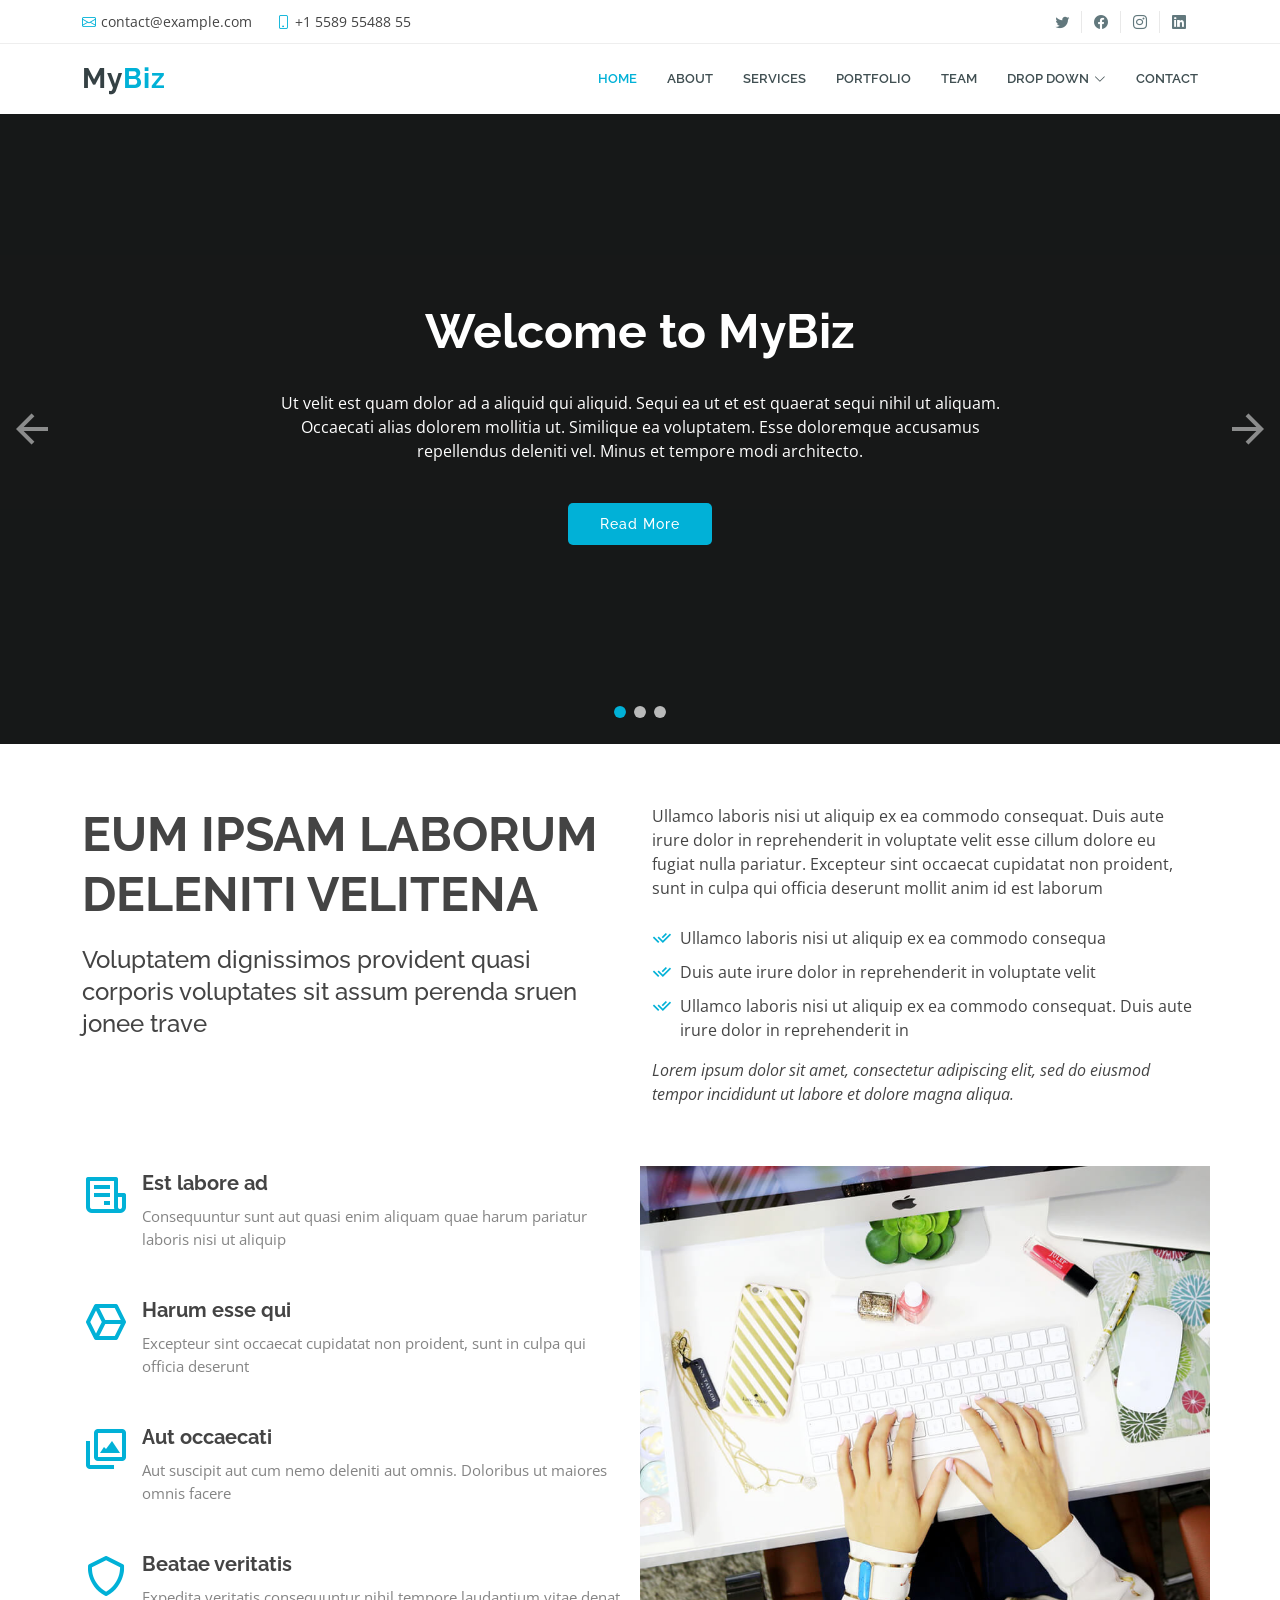
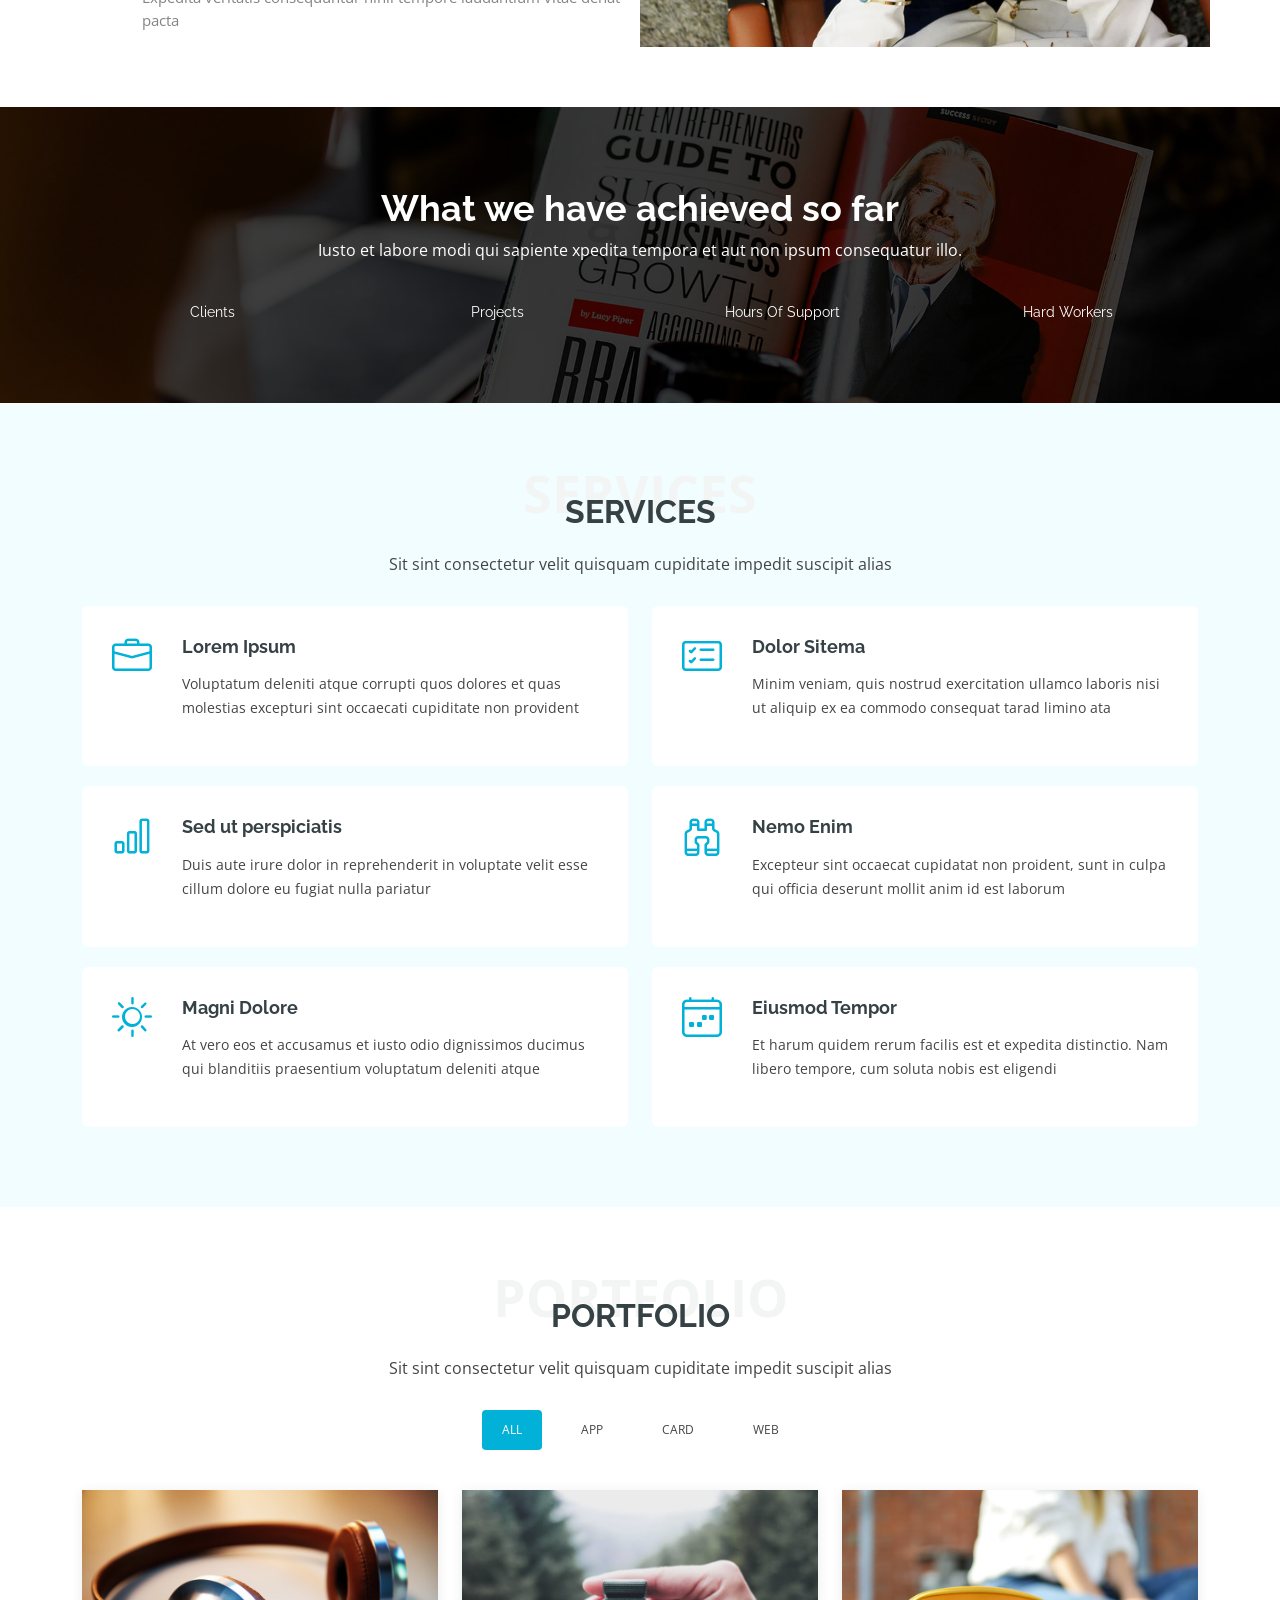
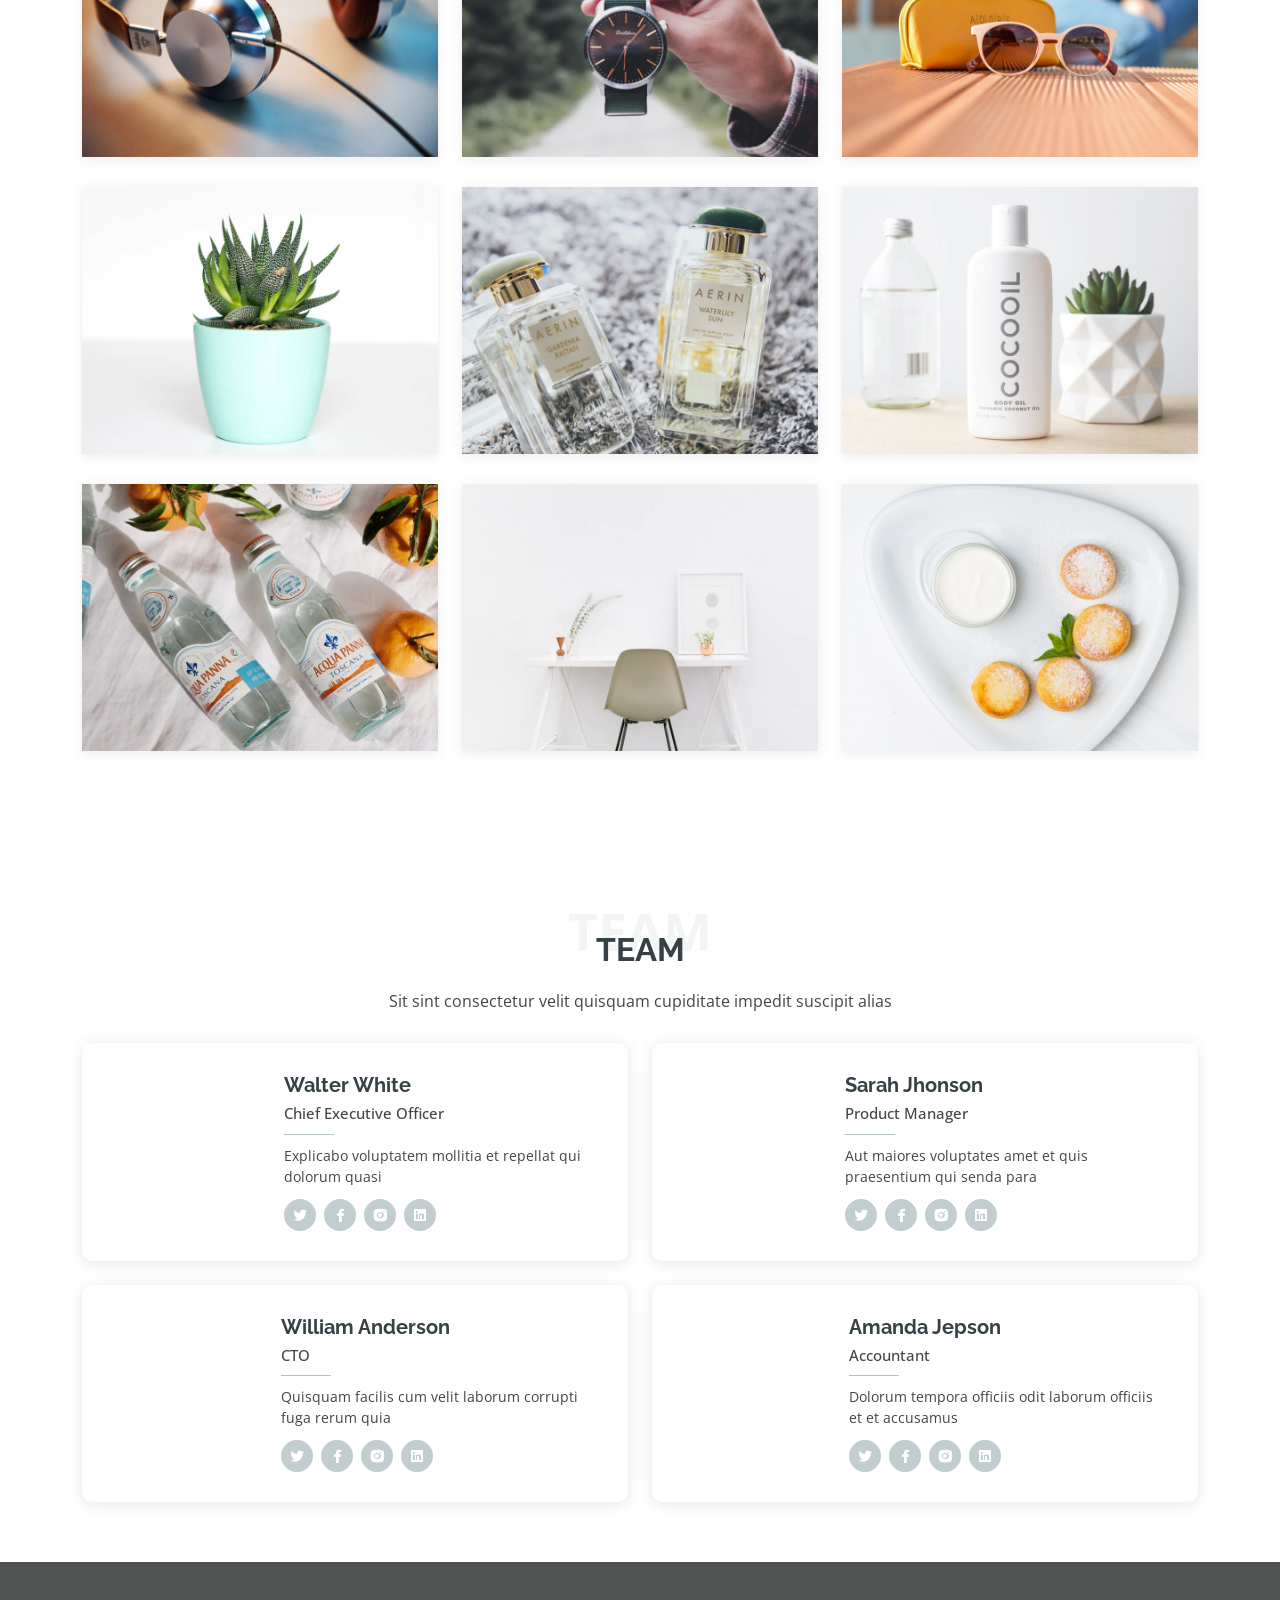
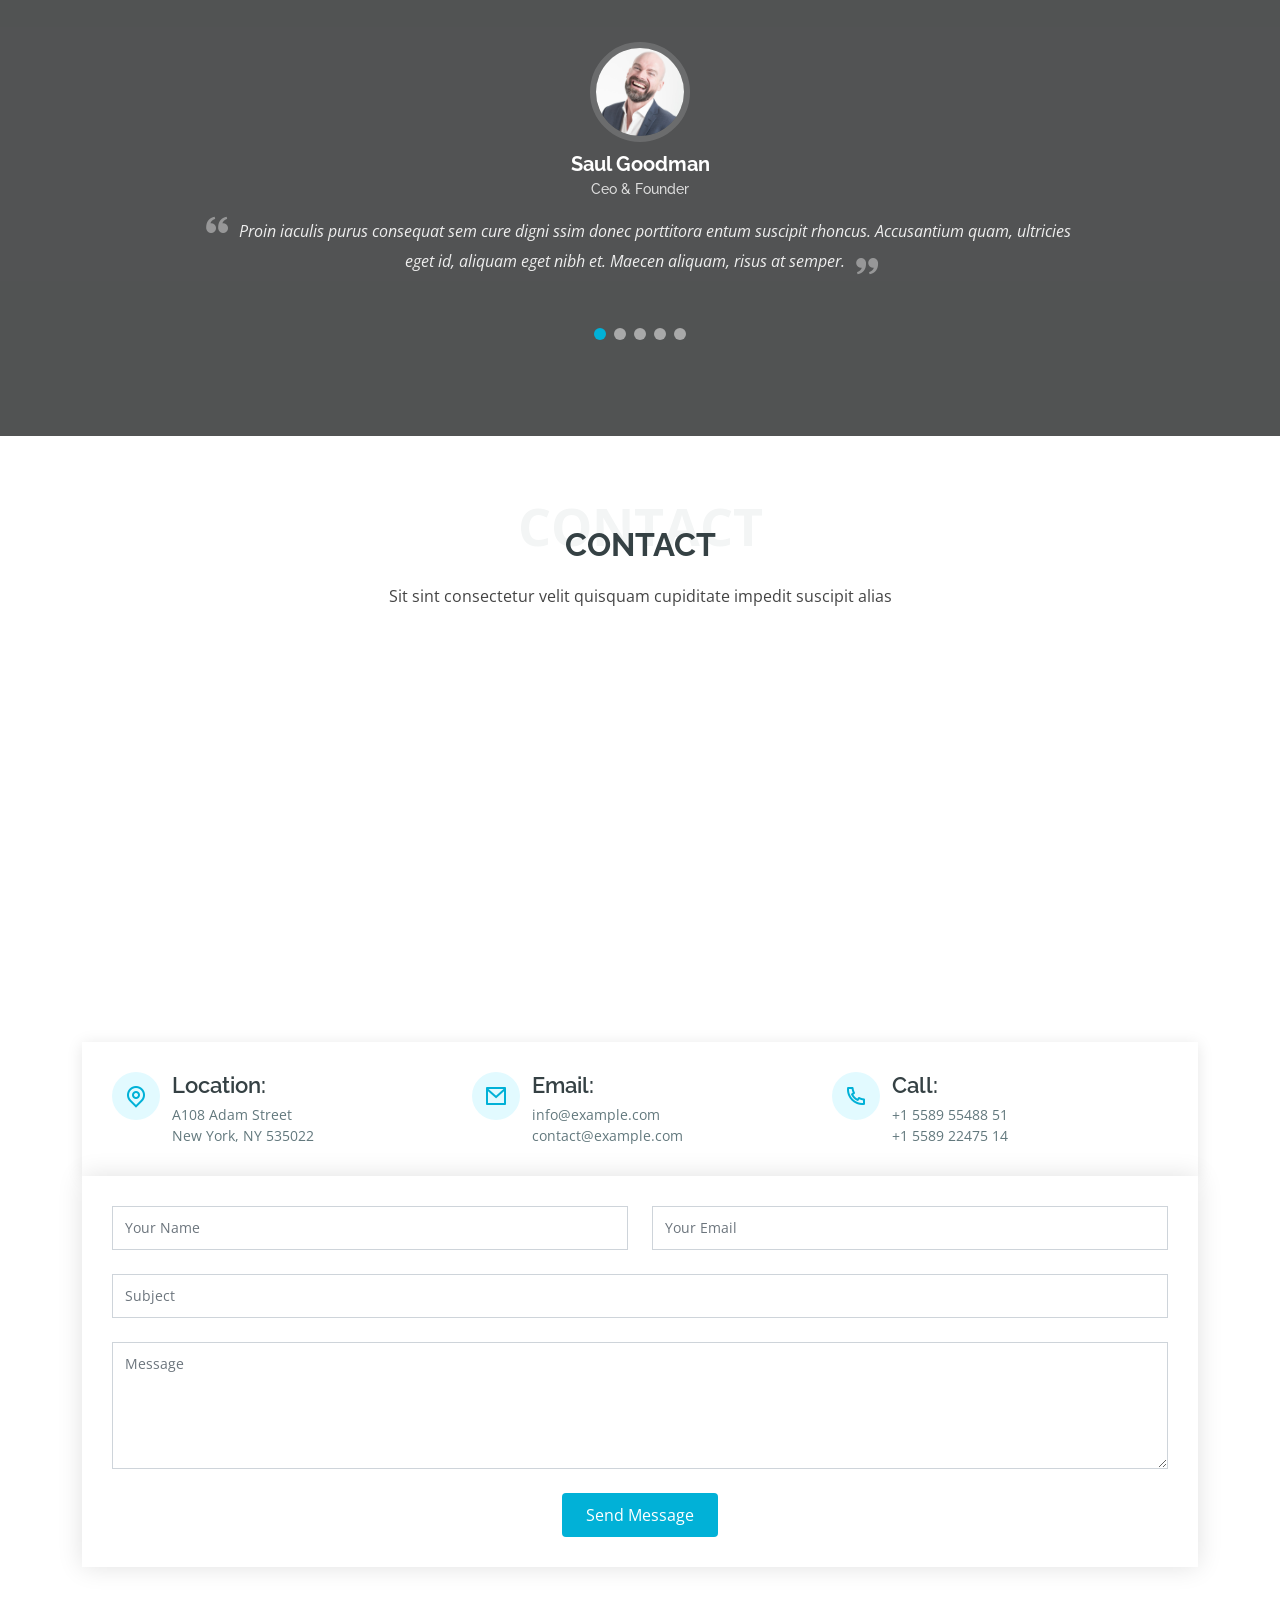
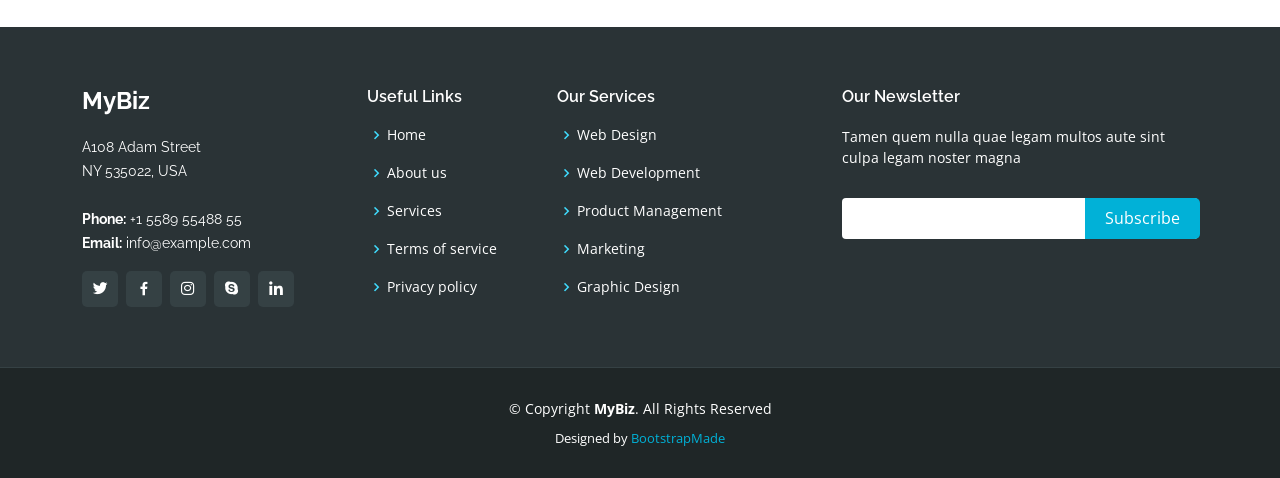
==== SISTEMA/CapaVistaWeb/Content/index.html @ 2cff458a "Agregar archivos de proyecto." ====
<!DOCTYPE html>
<html lang="en">

<head>
  <meta charset="utf-8">
  <meta content="width=device-width, initial-scale=1.0" name="viewport">

  <title>MyBiz Bootstrap Template - Index</title>
  <meta content="" name="description">
  <meta content="" name="keywords">

  <!-- Favicons -->
  <link href="assets/img/favicon.png" rel="icon">
  <link href="assets/img/apple-touch-icon.png" rel="apple-touch-icon">

  <!-- Google Fonts -->
  <link href="https://fonts.googleapis.com/css?family=Open+Sans:300,300i,400,400i,600,600i,700,700i|Raleway:300,300i,400,400i,500,500i,600,600i,700,700i|Poppins:300,300i,400,400i,500,500i,600,600i,700,700i" rel="stylesheet">

  <!-- Vendor CSS Files -->
  <link href="assets/vendor/animate.css/animate.min.css" rel="stylesheet">
  <link href="assets/vendor/bootstrap/css/bootstrap.min.css" rel="stylesheet">
  <link href="assets/vendor/bootstrap-icons/bootstrap-icons.css" rel="stylesheet">
  <link href="assets/vendor/boxicons/css/boxicons.min.css" rel="stylesheet">
  <link href="assets/vendor/glightbox/css/glightbox.min.css" rel="stylesheet">
  <link href="assets/vendor/remixicon/remixicon.css" rel="stylesheet">
  <link href="assets/vendor/swiper/swiper-bundle.min.css" rel="stylesheet">

  <!-- Template Main CSS File -->
  <link href="assets/css/style.css" rel="stylesheet">

  <!-- =======================================================
  * Template Name: MyBiz - v4.9.1
  * Template URL: https://bootstrapmade.com/mybiz-free-business-bootstrap-theme/
  * Author: BootstrapMade.com
  * License: https://bootstrapmade.com/license/
  ======================================================== -->
</head>

<body>

  <!-- ======= Top Bar ======= -->
  <section id="topbar" class="fixed-top d-flex align-items-center">
    <div class="container d-flex justify-content-center justify-content-md-between">
      <div class="contact-info d-flex align-items-center">
        <i class="bi bi-envelope d-flex align-items-center"><a href="mailto:contact@example.com">contact@example.com</a></i>
        <i class="bi bi-phone d-flex align-items-center ms-4"><span>+1 5589 55488 55</span></i>
      </div>
      <div class="social-links d-none d-md-flex">
        <a href="#" class="twitter"><i class="bi bi-twitter"></i></a>
        <a href="#" class="facebook"><i class="bi bi-facebook"></i></a>
        <a href="#" class="instagram"><i class="bi bi-instagram"></i></a>
        <a href="#" class="linkedin"><i class="bi bi-linkedin"></i></i></a>
      </div>
    </div>
  </section>

  <!-- ======= Header ======= -->
  <header id="header" class="fixed-top d-flex align-items-center">
    <div class="container d-flex align-items-center justify-content-between">

      <div class="logo">
        <h1><a href="index.html">My<span>Biz</span></a></h1>
        <!-- Uncomment below if you prefer to use an image logo -->
        <!-- <a href="index.html"><img src="assets/img/logo.png" alt="" class="img-fluid"></a>-->
      </div>

      <nav id="navbar" class="navbar">
        <ul>
          <li><a class="nav-link scrollto active" href="#hero">Home</a></li>
          <li><a class="nav-link scrollto" href="#about">About</a></li>
          <li><a class="nav-link scrollto" href="#services">Services</a></li>
          <li><a class="nav-link scrollto " href="#portfolio">Portfolio</a></li>
          <li><a class="nav-link scrollto" href="#team">Team</a></li>
          <li class="dropdown"><a href="#"><span>Drop Down</span> <i class="bi bi-chevron-down"></i></a>
            <ul>
              <li><a href="#">Drop Down 1</a></li>
              <li class="dropdown"><a href="#"><span>Deep Drop Down</span> <i class="bi bi-chevron-right"></i></a>
                <ul>
                  <li><a href="#">Deep Drop Down 1</a></li>
                  <li><a href="#">Deep Drop Down 2</a></li>
                  <li><a href="#">Deep Drop Down 3</a></li>
                  <li><a href="#">Deep Drop Down 4</a></li>
                  <li><a href="#">Deep Drop Down 5</a></li>
                </ul>
              </li>
              <li><a href="#">Drop Down 2</a></li>
              <li><a href="#">Drop Down 3</a></li>
              <li><a href="#">Drop Down 4</a></li>
            </ul>
          </li>
          <li><a class="nav-link scrollto" href="#contact">Contact</a></li>
        </ul>
        <i class="bi bi-list mobile-nav-toggle"></i>
      </nav><!-- .navbar -->

    </div>
  </header><!-- End Header -->

  <!-- ======= Hero Section ======= -->
  <section id="hero">
    <div class="hero-container">
      <div id="heroCarousel" data-bs-interval="5000" class="carousel slide carousel-fade" data-bs-ride="carousel">

        <ol class="carousel-indicators" id="hero-carousel-indicators"></ol>

        <div class="carousel-inner" role="listbox">

          <!-- Slide 1 -->
          <div class="carousel-item active" style="background-image: url(assets/img/slide/slide-1.jpg);">
            <div class="carousel-container">
              <div class="carousel-content">
                <h2 class="animate__animated animate__fadeInDown">Welcome to <span>MyBiz</span></h2>
                <p class="animate__animated animate__fadeInUp">Ut velit est quam dolor ad a aliquid qui aliquid. Sequi ea ut et est quaerat sequi nihil ut aliquam. Occaecati alias dolorem mollitia ut. Similique ea voluptatem. Esse doloremque accusamus repellendus deleniti vel. Minus et tempore modi architecto.</p>
                <a href="#about" class="btn-get-started scrollto animate__animated animate__fadeInUp">Read More</a>
              </div>
            </div>
          </div>

          <!-- Slide 2 -->
          <div class="carousel-item" style="background-image: url(assets/img/slide/slide-2.jpg);">
            <div class="carousel-container">
              <div class="carousel-content">
                <h2 class="animate__animated animate__fadeInDown">Lorem Ipsum Dolor</h2>
                <p class="animate__animated animate__fadeInUp">Ut velit est quam dolor ad a aliquid qui aliquid. Sequi ea ut et est quaerat sequi nihil ut aliquam. Occaecati alias dolorem mollitia ut. Similique ea voluptatem. Esse doloremque accusamus repellendus deleniti vel. Minus et tempore modi architecto.</p>
                <a href="#about" class="btn-get-started scrollto animate__animated animate__fadeInUp">Read More</a>
              </div>
            </div>
          </div>

          <!-- Slide 3 -->
          <div class="carousel-item" style="background-image: url(assets/img/slide/slide-3.jpg);">
            <div class="carousel-container">
              <div class="carousel-content">
                <h2 class="animate__animated animate__fadeInDown">Sequi ea ut et est quaerat</h2>
                <p class="animate__animated animate__adeInUp">Ut velit est quam dolor ad a aliquid qui aliquid. Sequi ea ut et est quaerat sequi nihil ut aliquam. Occaecati alias dolorem mollitia ut. Similique ea voluptatem. Esse doloremque accusamus repellendus deleniti vel. Minus et tempore modi architecto.</p>
                <a href="#about" class="btn-get-started scrollto animate__animated animate__fadeInUp">Read More</a>
              </div>
            </div>
          </div>

        </div>

        <a class="carousel-control-prev" href="#heroCarousel" role="button" data-bs-slide="prev">
          <span class="carousel-control-prev-icon ri-arrow-left-line" aria-hidden="true"></span>
        </a>

        <a class="carousel-control-next" href="#heroCarousel" role="button" data-bs-slide="next">
          <span class="carousel-control-next-icon ri-arrow-right-line" aria-hidden="true"></span>
        </a>

      </div>
    </div>
  </section><!-- End Hero -->

  <main id="main">

    <!-- ======= About Section ======= -->
    <section id="about" class="about">
      <div class="container">

        <div class="row content">
          <div class="col-lg-6">
            <h2>Eum ipsam laborum deleniti velitena</h2>
            <h3>Voluptatem dignissimos provident quasi corporis voluptates sit assum perenda sruen jonee trave</h3>
          </div>
          <div class="col-lg-6 pt-4 pt-lg-0">
            <p>
              Ullamco laboris nisi ut aliquip ex ea commodo consequat. Duis aute irure dolor in reprehenderit in voluptate
              velit esse cillum dolore eu fugiat nulla pariatur. Excepteur sint occaecat cupidatat non proident, sunt in
              culpa qui officia deserunt mollit anim id est laborum
            </p>
            <ul>
              <li><i class="ri-check-double-line"></i> Ullamco laboris nisi ut aliquip ex ea commodo consequa</li>
              <li><i class="ri-check-double-line"></i> Duis aute irure dolor in reprehenderit in voluptate velit</li>
              <li><i class="ri-check-double-line"></i> Ullamco laboris nisi ut aliquip ex ea commodo consequat. Duis aute irure dolor in reprehenderit in</li>
            </ul>
            <p class="fst-italic">
              Lorem ipsum dolor sit amet, consectetur adipiscing elit, sed do eiusmod tempor incididunt ut labore et dolore
              magna aliqua.
            </p>
          </div>
        </div>

      </div>
    </section><!-- End About Section -->

    <!-- ======= About List Section ======= -->
    <section id="about-list" class="about-list">
      <div class="container">

        <div class="row">
          <div class="col-lg-6 order-2 order-lg-1">
            <div class="icon-box mt-5 mt-lg-0">
              <i class="bx bx-receipt"></i>
              <h4>Est labore ad</h4>
              <p>Consequuntur sunt aut quasi enim aliquam quae harum pariatur laboris nisi ut aliquip</p>
            </div>
            <div class="icon-box mt-5">
              <i class="bx bx-cube-alt"></i>
              <h4>Harum esse qui</h4>
              <p>Excepteur sint occaecat cupidatat non proident, sunt in culpa qui officia deserunt</p>
            </div>
            <div class="icon-box mt-5">
              <i class="bx bx-images"></i>
              <h4>Aut occaecati</h4>
              <p>Aut suscipit aut cum nemo deleniti aut omnis. Doloribus ut maiores omnis facere</p>
            </div>
            <div class="icon-box mt-5">
              <i class="bx bx-shield"></i>
              <h4>Beatae veritatis</h4>
              <p>Expedita veritatis consequuntur nihil tempore laudantium vitae denat pacta</p>
            </div>
          </div>
          <div class="image col-lg-6 order-1 order-lg-2" style='background-image: url("assets/img/about-list-img.jpg");'></div>
        </div>

      </div>
    </section><!-- End About List Section -->

    <!-- ======= Counts Section ======= -->
    <section id="counts" class="counts">
      <div class="container position-relative">

        <div class="text-center title">
          <h3>What we have achieved so far</h3>
          <p>Iusto et labore modi qui sapiente xpedita tempora et aut non ipsum consequatur illo.</p>
        </div>

        <div class="row counters">

          <div class="col-lg-3 col-6 text-center">
            <span data-purecounter-start="0" data-purecounter-end="232" data-purecounter-duration="1" class="purecounter"></span>
            <p>Clients</p>
          </div>

          <div class="col-lg-3 col-6 text-center">
            <span data-purecounter-start="0" data-purecounter-end="521" data-purecounter-duration="1" class="purecounter"></span>
            <p>Projects</p>
          </div>

          <div class="col-lg-3 col-6 text-center">
            <span data-purecounter-start="0" data-purecounter-end="1463" data-purecounter-duration="1" class="purecounter"></span>
            <p>Hours Of Support</p>
          </div>

          <div class="col-lg-3 col-6 text-center">
            <span data-purecounter-start="0" data-purecounter-end="15" data-purecounter-duration="1" class="purecounter"></span>
            <p>Hard Workers</p>
          </div>

        </div>

      </div>
    </section><!-- End Counts Section -->

    <!-- ======= Services Section ======= -->
    <section id="services" class="services section-bg">
      <div class="container">

        <div class="section-title">
          <span>Services</span>
          <h2>Services</h2>
          <p>Sit sint consectetur velit quisquam cupiditate impedit suscipit alias</p>
        </div>

        <div class="row">
          <div class="col-md-6">
            <div class="icon-box">
              <i class="bi bi-briefcase"></i>
              <h4><a href="#">Lorem Ipsum</a></h4>
              <p>Voluptatum deleniti atque corrupti quos dolores et quas molestias excepturi sint occaecati cupiditate non provident</p>
            </div>
          </div>
          <div class="col-md-6 mt-4 mt-md-0">
            <div class="icon-box">
              <i class="bi bi-card-checklist"></i>
              <h4><a href="#">Dolor Sitema</a></h4>
              <p>Minim veniam, quis nostrud exercitation ullamco laboris nisi ut aliquip ex ea commodo consequat tarad limino ata</p>
            </div>
          </div>
          <div class="col-md-6 mt-4 mt-md-0">
            <div class="icon-box">
              <i class="bi bi-bar-chart"></i>
              <h4><a href="#">Sed ut perspiciatis</a></h4>
              <p>Duis aute irure dolor in reprehenderit in voluptate velit esse cillum dolore eu fugiat nulla pariatur</p>
            </div>
          </div>
          <div class="col-md-6 mt-4 mt-md-0">
            <div class="icon-box">
              <i class="bi bi-binoculars"></i>
              <h4><a href="#">Nemo Enim</a></h4>
              <p>Excepteur sint occaecat cupidatat non proident, sunt in culpa qui officia deserunt mollit anim id est laborum</p>
            </div>
          </div>
          <div class="col-md-6 mt-4 mt-md-0">
            <div class="icon-box">
              <i class="bi bi-brightness-high"></i>
              <h4><a href="#">Magni Dolore</a></h4>
              <p>At vero eos et accusamus et iusto odio dignissimos ducimus qui blanditiis praesentium voluptatum deleniti atque</p>
            </div>
          </div>
          <div class="col-md-6 mt-4 mt-md-0">
            <div class="icon-box">
              <i class="bi bi-calendar4-week"></i>
              <h4><a href="#">Eiusmod Tempor</a></h4>
              <p>Et harum quidem rerum facilis est et expedita distinctio. Nam libero tempore, cum soluta nobis est eligendi</p>
            </div>
          </div>
        </div>

      </div>
    </section><!-- End Services Section -->

    <!-- ======= Portfolio Section ======= -->
    <section id="portfolio" class="portfolio">
      <div class="container">

        <div class="section-title">
          <span>Portfolio</span>
          <h2>Portfolio</h2>
          <p>Sit sint consectetur velit quisquam cupiditate impedit suscipit alias</p>
        </div>

        <div class="row">
          <div class="col-lg-12">
            <ul id="portfolio-flters">
              <li data-filter="*" class="filter-active">All</li>
              <li data-filter=".filter-app">App</li>
              <li data-filter=".filter-card">Card</li>
              <li data-filter=".filter-web">Web</li>
            </ul>
          </div>
        </div>

        <div class="row portfolio-container">

          <div class="col-lg-4 col-md-6 portfolio-item filter-app">
            <div class="portfolio-wrap">
              <img src="assets/img/portfolio/portfolio-1.jpg" class="img-fluid" alt="">
              <div class="portfolio-info">
                <h4>App 1</h4>
                <p>App</p>
                <div class="portfolio-links">
                  <a href="assets/img/portfolio/portfolio-1.jpg" data-gallery="portfolioGallery" class="portfolio-lightbox" title="App 1"><i class="ri-add-fill"></i></a>
                  <a href="portfolio-details.html" title="More Details"><i class="ri-links-fill"></i></a>
                </div>
              </div>
            </div>
          </div>

          <div class="col-lg-4 col-md-6 portfolio-item filter-web">
            <div class="portfolio-wrap">
              <img src="assets/img/portfolio/portfolio-2.jpg" class="img-fluid" alt="">
              <div class="portfolio-info">
                <h4>Web 3</h4>
                <p>Web</p>
                <div class="portfolio-links">
                  <a href="assets/img/portfolio/portfolio-2.jpg" data-gallery="portfolioGallery" class="portfolio-lightbox" title="Web 3"><i class="ri-add-fill"></i></a>
                  <a href="portfolio-details.html" title="More Details"><i class="ri-links-fill"></i></a>
                </div>
              </div>
            </div>
          </div>

          <div class="col-lg-4 col-md-6 portfolio-item filter-app">
            <div class="portfolio-wrap">
              <img src="assets/img/portfolio/portfolio-3.jpg" class="img-fluid" alt="">
              <div class="portfolio-info">
                <h4>App 2</h4>
                <p>App</p>
                <div class="portfolio-links">
                  <a href="assets/img/portfolio/portfolio-3.jpg" data-gallery="portfolioGallery" class="portfolio-lightbox" title="App 2"><i class="ri-add-fill"></i></a>
                  <a href="portfolio-details.html" title="More Details"><i class="ri-links-fill"></i></a>
                </div>
              </div>
            </div>
          </div>

          <div class="col-lg-4 col-md-6 portfolio-item filter-card">
            <div class="portfolio-wrap">
              <img src="assets/img/portfolio/portfolio-4.jpg" class="img-fluid" alt="">
              <div class="portfolio-info">
                <h4>Card 2</h4>
                <p>Card</p>
                <div class="portfolio-links">
                  <a href="assets/img/portfolio/portfolio-4.jpg" data-gallery="portfolioGallery" class="portfolio-lightbox" title="Card 2"><i class="ri-add-fill"></i></a>
                  <a href="portfolio-details.html" title="More Details"><i class="ri-links-fill"></i></a>
                </div>
              </div>
            </div>
          </div>

          <div class="col-lg-4 col-md-6 portfolio-item filter-web">
            <div class="portfolio-wrap">
              <img src="assets/img/portfolio/portfolio-5.jpg" class="img-fluid" alt="">
              <div class="portfolio-info">
                <h4>Web 2</h4>
                <p>Web</p>
                <div class="portfolio-links">
                  <a href="assets/img/portfolio/portfolio-5.jpg" data-gallery="portfolioGallery" class="portfolio-lightbox" title="Web 2"><i class="ri-add-fill"></i></a>
                  <a href="portfolio-details.html" title="More Details"><i class="ri-links-fill"></i></a>
                </div>
              </div>
            </div>
          </div>

          <div class="col-lg-4 col-md-6 portfolio-item filter-app">
            <div class="portfolio-wrap">
              <img src="assets/img/portfolio/portfolio-6.jpg" class="img-fluid" alt="">
              <div class="portfolio-info">
                <h4>App 3</h4>
                <p>App</p>
                <div class="portfolio-links">
                  <a href="assets/img/portfolio/portfolio-6.jpg" data-gallery="portfolioGallery" class="portfolio-lightbox" title="App 3"><i class="ri-add-fill"></i></a>
                  <a href="portfolio-details.html" title="More Details"><i class="ri-links-fill"></i></a>
                </div>
              </div>
            </div>
          </div>

          <div class="col-lg-4 col-md-6 portfolio-item filter-card">
            <div class="portfolio-wrap">
              <img src="assets/img/portfolio/portfolio-7.jpg" class="img-fluid" alt="">
              <div class="portfolio-info">
                <h4>Card 1</h4>
                <p>Card</p>
                <div class="portfolio-links">
                  <a href="assets/img/portfolio/portfolio-7.jpg" data-gallery="portfolioGallery" class="portfolio-lightbox" title="Card 1"><i class="ri-add-fill"></i></a>
                  <a href="portfolio-details.html" title="More Details"><i class="ri-links-fill"></i></a>
                </div>
              </div>
            </div>
          </div>

          <div class="col-lg-4 col-md-6 portfolio-item filter-card">
            <div class="portfolio-wrap">
              <img src="assets/img/portfolio/portfolio-8.jpg" class="img-fluid" alt="">
              <div class="portfolio-info">
                <h4>Card 3</h4>
                <p>Card</p>
                <div class="portfolio-links">
                  <a href="assets/img/portfolio/portfolio-8.jpg" data-gallery="portfolioGallery" class="portfolio-lightbox" title="Card 3"><i class="ri-add-fill"></i></a>
                  <a href="portfolio-details.html" title="More Details"><i class="ri-links-fill"></i></a>
                </div>
              </div>
            </div>
          </div>

          <div class="col-lg-4 col-md-6 portfolio-item filter-web">
            <div class="portfolio-wrap">
              <img src="assets/img/portfolio/portfolio-9.jpg" class="img-fluid" alt="">
              <div class="portfolio-info">
                <h4>Web 3</h4>
                <p>Web</p>
                <div class="portfolio-links">
                  <a href="assets/img/portfolio/portfolio-9.jpg" data-gallery="portfolioGallery" class="portfolio-lightbox" title="Web 3"><i class="ri-add-fill"></i></a>
                  <a href="portfolio-details.html" title="More Details"><i class="ri-links-fill"></i></a>
                </div>
              </div>
            </div>
          </div>

        </div>

      </div>
    </section><!-- End Portfolio Section -->

    <!-- ======= Team Section ======= -->
    <section id="team" class="team">
      <div class="container">

        <div class="section-title">
          <span>Team</span>
          <h2>Team</h2>
          <p>Sit sint consectetur velit quisquam cupiditate impedit suscipit alias</p>
        </div>

        <div class="row">

          <div class="col-lg-6">
            <div class="member d-flex align-items-start">
              <div class="pic"><img src="assets/img/team/team-1.jpg" class="img-fluid" alt=""></div>
              <div class="member-info">
                <h4>Walter White</h4>
                <span>Chief Executive Officer</span>
                <p>Explicabo voluptatem mollitia et repellat qui dolorum quasi</p>
                <div class="social">
                  <a href=""><i class="ri-twitter-fill"></i></a>
                  <a href=""><i class="ri-facebook-fill"></i></a>
                  <a href=""><i class="ri-instagram-fill"></i></a>
                  <a href=""> <i class="ri-linkedin-box-fill"></i> </a>
                </div>
              </div>
            </div>
          </div>

          <div class="col-lg-6 mt-4 mt-lg-0">
            <div class="member d-flex align-items-start">
              <div class="pic"><img src="assets/img/team/team-2.jpg" class="img-fluid" alt=""></div>
              <div class="member-info">
                <h4>Sarah Jhonson</h4>
                <span>Product Manager</span>
                <p>Aut maiores voluptates amet et quis praesentium qui senda para</p>
                <div class="social">
                  <a href=""><i class="ri-twitter-fill"></i></a>
                  <a href=""><i class="ri-facebook-fill"></i></a>
                  <a href=""><i class="ri-instagram-fill"></i></a>
                  <a href=""> <i class="ri-linkedin-box-fill"></i> </a>
                </div>
              </div>
            </div>
          </div>

          <div class="col-lg-6 mt-4">
            <div class="member d-flex align-items-start">
              <div class="pic"><img src="assets/img/team/team-3.jpg" class="img-fluid" alt=""></div>
              <div class="member-info">
                <h4>William Anderson</h4>
                <span>CTO</span>
                <p>Quisquam facilis cum velit laborum corrupti fuga rerum quia</p>
                <div class="social">
                  <a href=""><i class="ri-twitter-fill"></i></a>
                  <a href=""><i class="ri-facebook-fill"></i></a>
                  <a href=""><i class="ri-instagram-fill"></i></a>
                  <a href=""> <i class="ri-linkedin-box-fill"></i> </a>
                </div>
              </div>
            </div>
          </div>

          <div class="col-lg-6 mt-4">
            <div class="member d-flex align-items-start">
              <div class="pic"><img src="assets/img/team/team-4.jpg" class="img-fluid" alt=""></div>
              <div class="member-info">
                <h4>Amanda Jepson</h4>
                <span>Accountant</span>
                <p>Dolorum tempora officiis odit laborum officiis et et accusamus</p>
                <div class="social">
                  <a href=""><i class="ri-twitter-fill"></i></a>
                  <a href=""><i class="ri-facebook-fill"></i></a>
                  <a href=""><i class="ri-instagram-fill"></i></a>
                  <a href=""> <i class="ri-linkedin-box-fill"></i> </a>
                </div>
              </div>
            </div>
          </div>

        </div>

      </div>
    </section><!-- End Team Section -->

    <!-- ======= Testimonials Section ======= -->
    <section id="testimonials" class="testimonials">
      <div class="container position-relative">

        <div class="testimonials-slider swiper" data-aos="fade-up" data-aos-delay="100">
          <div class="swiper-wrapper">

            <div class="swiper-slide">
              <div class="testimonial-item">
                <img src="assets/img/testimonials/testimonials-1.jpg" class="testimonial-img" alt="">
                <h3>Saul Goodman</h3>
                <h4>Ceo &amp; Founder</h4>
                <p>
                  <i class="bx bxs-quote-alt-left quote-icon-left"></i>
                  Proin iaculis purus consequat sem cure digni ssim donec porttitora entum suscipit rhoncus. Accusantium quam, ultricies eget id, aliquam eget nibh et. Maecen aliquam, risus at semper.
                  <i class="bx bxs-quote-alt-right quote-icon-right"></i>
                </p>
              </div>
            </div><!-- End testimonial item -->

            <div class="swiper-slide">
              <div class="testimonial-item">
                <img src="assets/img/testimonials/testimonials-2.jpg" class="testimonial-img" alt="">
                <h3>Sara Wilsson</h3>
                <h4>Designer</h4>
                <p>
                  <i class="bx bxs-quote-alt-left quote-icon-left"></i>
                  Export tempor illum tamen malis malis eram quae irure esse labore quem cillum quid cillum eram malis quorum velit fore eram velit sunt aliqua noster fugiat irure amet legam anim culpa.
                  <i class="bx bxs-quote-alt-right quote-icon-right"></i>
                </p>
              </div>
            </div><!-- End testimonial item -->

            <div class="swiper-slide">
              <div class="testimonial-item">
                <img src="assets/img/testimonials/testimonials-3.jpg" class="testimonial-img" alt="">
                <h3>Jena Karlis</h3>
                <h4>Store Owner</h4>
                <p>
                  <i class="bx bxs-quote-alt-left quote-icon-left"></i>
                  Enim nisi quem export duis labore cillum quae magna enim sint quorum nulla quem veniam duis minim tempor labore quem eram duis noster aute amet eram fore quis sint minim.
                  <i class="bx bxs-quote-alt-right quote-icon-right"></i>
                </p>
              </div>
            </div><!-- End testimonial item -->

            <div class="swiper-slide">
              <div class="testimonial-item">
                <img src="assets/img/testimonials/testimonials-4.jpg" class="testimonial-img" alt="">
                <h3>Matt Brandon</h3>
                <h4>Freelancer</h4>
                <p>
                  <i class="bx bxs-quote-alt-left quote-icon-left"></i>
                  Fugiat enim eram quae cillum dolore dolor amet nulla culpa multos export minim fugiat minim velit minim dolor enim duis veniam ipsum anim magna sunt elit fore quem dolore labore illum veniam.
                  <i class="bx bxs-quote-alt-right quote-icon-right"></i>
                </p>
              </div>>
            </div><!-- End testimonial item -->

            <div class="swiper-slide">
              <div class="testimonial-item">
                <img src="assets/img/testimonials/testimonials-5.jpg" class="testimonial-img" alt="">
                <h3>John Larson</h3>
                <h4>Entrepreneur</h4>
                <p>
                  <i class="bx bxs-quote-alt-left quote-icon-left"></i>
                  Quis quorum aliqua sint quem legam fore sunt eram irure aliqua veniam tempor noster veniam enim culpa labore duis sunt culpa nulla illum cillum fugiat legam esse veniam culpa fore nisi cillum quid.
                  <i class="bx bxs-quote-alt-right quote-icon-right"></i>
                </p>
              </div>
            </div><!-- End testimonial item -->

          </div>
          <div class="swiper-pagination"></div>
        </div>

      </div>
    </section><!-- End Testimonials Section -->

    <!-- ======= Contact Section ======= -->
    <section id="contact" class="contact">
      <div class="container">
        <div class="section-title">
          <span>Contact</span>
          <h2>Contact</h2>
          <p>Sit sint consectetur velit quisquam cupiditate impedit suscipit alias</p>
        </div>
      </div>

      <div class="map">
        <iframe style="border:0; width: 100%; height: 350px;" src="https://www.google.com/maps/embed?pb=!1m14!1m8!1m3!1d12097.433213460943!2d-74.0062269!3d40.7101282!3m2!1i1024!2i768!4f13.1!3m3!1m2!1s0x0%3A0xb89d1fe6bc499443!2sDowntown+Conference+Center!5e0!3m2!1smk!2sbg!4v1539943755621" frameborder="0" allowfullscreen></iframe>
      </div>

      <div class="container">

        <div class="info-wrap mt-5">
          <div class="row">
            <div class="col-lg-4 info">
              <i class="ri-map-pin-line"></i>
              <h4>Location:</h4>
              <p>A108 Adam Street<br>New York, NY 535022</p>
            </div>

            <div class="col-lg-4 info mt-4 mt-lg-0">
              <i class="ri-mail-line"></i>
              <h4>Email:</h4>
              <p>info@example.com<br>contact@example.com</p>
            </div>

            <div class="col-lg-4 info mt-4 mt-lg-0">
              <i class="ri-phone-line"></i>
              <h4>Call:</h4>
              <p>+1 5589 55488 51<br>+1 5589 22475 14</p>
            </div>
          </div>
        </div>

        <form action="forms/contact.php" method="post" role="form" class="php-email-form">
          <div class="row">
            <div class="col-md-6 form-group">
              <input type="text" name="name" class="form-control" id="name" placeholder="Your Name" required>
            </div>
            <div class="col-md-6 form-group mt-3 mt-md-0">
              <input type="email" class="form-control" name="email" id="email" placeholder="Your Email" required>
            </div>
          </div>
          <div class="form-group mt-3">
            <input type="text" class="form-control" name="subject" id="subject" placeholder="Subject" required>
          </div>
          <div class="form-group mt-3">
            <textarea class="form-control" name="message" rows="5" placeholder="Message" required></textarea>
          </div>
          <div class="my-3">
            <div class="loading">Loading</div>
            <div class="error-message"></div>
            <div class="sent-message">Your message has been sent. Thank you!</div>
          </div>
          <div class="text-center"><button type="submit">Send Message</button></div>
        </form>

      </div>
    </section><!-- End Contact Section -->

  </main><!-- End #main -->

  <!-- ======= Footer ======= -->
  <footer id="footer">
    <div class="footer-top">
      <div class="container">
        <div class="row">

          <div class="col-lg-3 col-md-6">
            <div class="footer-info">
              <h3>MyBiz</h3>
              <p>
                A108 Adam Street <br>
                NY 535022, USA<br><br>
                <strong>Phone:</strong> +1 5589 55488 55<br>
                <strong>Email:</strong> info@example.com<br>
              </p>
              <div class="social-links mt-3">
                <a href="#" class="twitter"><i class="bx bxl-twitter"></i></a>
                <a href="#" class="facebook"><i class="bx bxl-facebook"></i></a>
                <a href="#" class="instagram"><i class="bx bxl-instagram"></i></a>
                <a href="#" class="google-plus"><i class="bx bxl-skype"></i></a>
                <a href="#" class="linkedin"><i class="bx bxl-linkedin"></i></a>
              </div>
            </div>
          </div>

          <div class="col-lg-2 col-md-6 footer-links">
            <h4>Useful Links</h4>
            <ul>
              <li><i class="bx bx-chevron-right"></i> <a href="#">Home</a></li>
              <li><i class="bx bx-chevron-right"></i> <a href="#">About us</a></li>
              <li><i class="bx bx-chevron-right"></i> <a href="#">Services</a></li>
              <li><i class="bx bx-chevron-right"></i> <a href="#">Terms of service</a></li>
              <li><i class="bx bx-chevron-right"></i> <a href="#">Privacy policy</a></li>
            </ul>
          </div>

          <div class="col-lg-3 col-md-6 footer-links">
            <h4>Our Services</h4>
            <ul>
              <li><i class="bx bx-chevron-right"></i> <a href="#">Web Design</a></li>
              <li><i class="bx bx-chevron-right"></i> <a href="#">Web Development</a></li>
              <li><i class="bx bx-chevron-right"></i> <a href="#">Product Management</a></li>
              <li><i class="bx bx-chevron-right"></i> <a href="#">Marketing</a></li>
              <li><i class="bx bx-chevron-right"></i> <a href="#">Graphic Design</a></li>
            </ul>
          </div>

          <div class="col-lg-4 col-md-6 footer-newsletter">
            <h4>Our Newsletter</h4>
            <p>Tamen quem nulla quae legam multos aute sint culpa legam noster magna</p>
            <form action="" method="post">
              <input type="email" name="email"><input type="submit" value="Subscribe">
            </form>

          </div>

        </div>
      </div>
    </div>

    <div class="container">
      <div class="copyright">
        &copy; Copyright <strong><span>MyBiz</span></strong>. All Rights Reserved
      </div>
      <div class="credits">
        <!-- All the links in the footer should remain intact. -->
        <!-- You can delete the links only if you purchased the pro version. -->
        <!-- Licensing information: https://bootstrapmade.com/license/ -->
        <!-- Purchase the pro version with working PHP/AJAX contact form: https://bootstrapmade.com/mybiz-free-business-bootstrap-theme/ -->
        Designed by <a href="https://bootstrapmade.com/">BootstrapMade</a>
      </div>
    </div>
  </footer><!-- End Footer -->

  <a href="#" class="back-to-top d-flex align-items-center justify-content-center"><i class="bi bi-arrow-up-short"></i></a>

  <!-- Vendor JS Files -->
  <script src="assets/vendor/purecounter/purecounter_vanilla.js"></script>
  <script src="assets/vendor/bootstrap/js/bootstrap.bundle.min.js"></script>
  <script src="assets/vendor/glightbox/js/glightbox.min.js"></script>
  <script src="assets/vendor/isotope-layout/isotope.pkgd.min.js"></script>
  <script src="assets/vendor/swiper/swiper-bundle.min.js"></script>
  <script src="assets/vendor/php-email-form/validate.js"></script>

  <!-- Template Main JS File -->
  <script src="assets/js/main.js"></script>

</body>

</html>
---- SISTEMA/CapaVistaWeb/Content/assets/css/style.css ----
/**
* Template Name: MyBiz - v4.9.1
* Template URL: https://bootstrapmade.com/mybiz-free-business-bootstrap-theme/
* Author: BootstrapMade.com
* License: https://bootstrapmade.com/license/
*/

/*--------------------------------------------------------------
# General
--------------------------------------------------------------*/
body {
  font-family: "Open Sans", sans-serif;
  color: #444444;
}

a {
  color: #01b1d7;
  text-decoration: none;
}

a:hover {
  color: #0dd3fe;
  text-decoration: none;
}

h1,
h2,
h3,
h4,
h5,
h6 {
  font-family: "Raleway", sans-serif;
}

/*--------------------------------------------------------------
# Back to top button
--------------------------------------------------------------*/
.back-to-top {
  position: fixed;
  visibility: hidden;
  opacity: 0;
  right: 15px;
  bottom: 15px;
  z-index: 996;
  background: #01b1d7;
  width: 40px;
  height: 40px;
  border-radius: 4px;
  transition: all 0.4s;
}

.back-to-top i {
  font-size: 28px;
  color: #fff;
  line-height: 0;
}

.back-to-top:hover {
  background: #03d1fe;
  color: #fff;
}

.back-to-top.active {
  visibility: visible;
  opacity: 1;
}

/*--------------------------------------------------------------
# Top Bar
--------------------------------------------------------------*/
#topbar {
  background: #fff;
  border-bottom: 1px solid #eee;
  font-size: 14px;
  height: 44px;
  padding: 0;
  transition: all 0.5s;
  overflow: hidden;
  z-index: 996;
}

#topbar.topbar-scrolled {
  top: -44px;
}

#topbar .contact-info i {
  font-style: normal;
  color: #01b1d7;
}

#topbar .contact-info i a,
#topbar .contact-info i span {
  padding-left: 5px;
  color: #444444;
}

#topbar .contact-info i a {
  line-height: 0;
  transition: 0.3s;
}

#topbar .contact-info i a:hover {
  color: #01b1d7;
}

#topbar .social-links a {
  color: #62787d;
  padding: 4px 12px;
  display: inline-block;
  line-height: 1px;
  transition: 0.3s;
  border-left: 1px solid #e9e9e9;
}

#topbar .social-links a:hover {
  color: #01b1d7;
}

#topbar .social-links a:first-child {
  border-left: 0;
}

/*--------------------------------------------------------------
# Header
--------------------------------------------------------------*/
#header {
  height: 70px;
  z-index: 997;
  transition: all 0.5s;
  background: #fff;
  top: 44px;
}

#header.header-scrolled {
  box-shadow: 0px 0px 20px 0px rgba(0, 0, 0, 0.1);
  top: 0;
}

#header .logo h1 {
  font-size: 28px;
  margin: 0;
  line-height: 1;
  font-weight: 700;
  letter-spacing: 1px;
}

#header .logo h1 a,
#header .logo h1 a:hover {
  color: #354144;
  text-decoration: none;
}

#header .logo h1 a span,
#header .logo h1 a:hover span {
  color: #01b1d7;
}

#header .logo img {
  padding: 0;
  margin: 0;
  max-height: 40px;
}

/*--------------------------------------------------------------
# Navigation Menu
--------------------------------------------------------------*/
/**
* Desktop Navigation 
*/
.navbar {
  padding: 0;
}

.navbar ul {
  margin: 0;
  padding: 0;
  display: flex;
  list-style: none;
  align-items: center;
}

.navbar li {
  position: relative;
}

.navbar a,
.navbar a:focus {
  display: flex;
  align-items: center;
  justify-content: space-between;
  padding: 10px 0 10px 30px;
  font-family: "Raleway", sans-serif;
  font-size: 13px;
  font-weight: 600;
  color: #404f52;
  white-space: nowrap;
  text-transform: uppercase;
  transition: 0.3s;
}

.navbar a i,
.navbar a:focus i {
  font-size: 12px;
  line-height: 0;
  margin-left: 5px;
}

.navbar a:hover,
.navbar .active,
.navbar .active:focus,
.navbar li:hover>a {
  color: #01b1d7;
}

.navbar .dropdown ul {
  display: block;
  position: absolute;
  left: 30px;
  top: calc(100% + 30px);
  margin: 0;
  padding: 10px 0;
  z-index: 99;
  opacity: 0;
  visibility: hidden;
  background: #fff;
  box-shadow: 0px 0px 30px rgba(127, 137, 161, 0.25);
  transition: 0.3s;
}

.navbar .dropdown ul li {
  min-width: 200px;
}

.navbar .dropdown ul a {
  padding: 10px 20px;
  font-size: 14px;
  text-transform: none;
  font-weight: 400;
}

.navbar .dropdown ul a i {
  font-size: 12px;
}

.navbar .dropdown ul a:hover,
.navbar .dropdown ul .active:hover,
.navbar .dropdown ul li:hover>a {
  color: #01b1d7;
}

.navbar .dropdown:hover>ul {
  opacity: 1;
  top: 100%;
  visibility: visible;
}

.navbar .dropdown .dropdown ul {
  top: 0;
  left: calc(100% - 30px);
  visibility: hidden;
}

.navbar .dropdown .dropdown:hover>ul {
  opacity: 1;
  top: 0;
  left: 100%;
  visibility: visible;
}

@media (max-width: 1366px) {
  .navbar .dropdown .dropdown ul {
    left: -90%;
  }

  .navbar .dropdown .dropdown:hover>ul {
    left: -100%;
  }
}

/**
* Mobile Navigation 
*/
.mobile-nav-toggle {
  color: #354144;
  font-size: 28px;
  cursor: pointer;
  display: none;
  line-height: 0;
  transition: 0.5s;
}

.mobile-nav-toggle.bi-x {
  color: #fff;
}

@media (max-width: 991px) {
  .mobile-nav-toggle {
    display: block;
  }

  .navbar ul {
    display: none;
  }
}

.navbar-mobile {
  position: fixed;
  overflow: hidden;
  top: 0;
  right: 0;
  left: 0;
  bottom: 0;
  background: rgba(31, 38, 39, 0.9);
  transition: 0.3s;
  z-index: 999;
}

.navbar-mobile .mobile-nav-toggle {
  position: absolute;
  top: 15px;
  right: 15px;
}

.navbar-mobile ul {
  display: block;
  position: absolute;
  top: 55px;
  right: 15px;
  bottom: 15px;
  left: 15px;
  padding: 10px 0;
  background-color: #fff;
  overflow-y: auto;
  transition: 0.3s;
}

.navbar-mobile a,
.navbar-mobile a:focus {
  padding: 10px 20px;
  font-size: 15px;
  color: #354144;
}

.navbar-mobile a:hover,
.navbar-mobile .active,
.navbar-mobile li:hover>a {
  color: #01b1d7;
}

.navbar-mobile .getstarted,
.navbar-mobile .getstarted:focus {
  margin: 15px;
}

.navbar-mobile .dropdown ul {
  position: static;
  display: none;
  margin: 10px 20px;
  padding: 10px 0;
  z-index: 99;
  opacity: 1;
  visibility: visible;
  background: #fff;
  box-shadow: 0px 0px 30px rgba(127, 137, 161, 0.25);
}

.navbar-mobile .dropdown ul li {
  min-width: 200px;
}

.navbar-mobile .dropdown ul a {
  padding: 10px 20px;
}

.navbar-mobile .dropdown ul a i {
  font-size: 12px;
}

.navbar-mobile .dropdown ul a:hover,
.navbar-mobile .dropdown ul .active:hover,
.navbar-mobile .dropdown ul li:hover>a {
  color: #01b1d7;
}

.navbar-mobile .dropdown>.dropdown-active {
  display: block;
}

/*--------------------------------------------------------------
# Hero Section
--------------------------------------------------------------*/
#hero {
  width: 100%;
  height: 70vh;
  background-color: rgba(31, 38, 39, 0.8);
  overflow: hidden;
  position: relative;
  padding: 0;
  margin-top: 114px;
}

#hero .carousel-item {
  width: 100%;
  height: 70vh;
  background-size: cover;
  background-position: center;
  background-repeat: no-repeat;
  position: relative;
}

#hero .carousel-item::before {
  content: "";
  background-color: rgba(0, 0, 0, 0.7);
  position: absolute;
  top: 0;
  right: 0;
  left: 0;
  bottom: 0;
}

#hero .carousel-container {
  display: flex;
  justify-content: center;
  align-items: center;
  position: absolute;
  bottom: 0;
  top: 0;
  left: 0;
  right: 0;
}

#hero .carousel-content {
  text-align: center;
}

#hero h2 {
  color: #fff;
  margin-bottom: 30px;
  font-size: 48px;
  font-weight: 700;
}

#hero p {
  width: 80%;
  -webkit-animation-delay: 0.4s;
  animation-delay: 0.4s;
  margin: 0 auto 30px auto;
  color: #fff;
}

#hero .carousel-inner .carousel-item {
  transition-property: opacity;
  background-position: center top;
}

#hero .carousel-inner .carousel-item,
#hero .carousel-inner .active.carousel-item-start,
#hero .carousel-inner .active.carousel-item-end {
  opacity: 0;
}

#hero .carousel-inner .active,
#hero .carousel-inner .carousel-item-next.carousel-item-start,
#hero .carousel-inner .carousel-item-prev.carousel-item-end {
  opacity: 1;
  transition: 0.5s;
}

#hero .carousel-inner .carousel-item-next,
#hero .carousel-inner .carousel-item-prev,
#hero .carousel-inner .active.carousel-item-start,
#hero .carousel-inner .active.carousel-item-end {
  left: 0;
  transform: translate3d(0, 0, 0);
}

#hero .carousel-control-prev,
#hero .carousel-control-next {
  width: 10%;
}

#hero .carousel-control-next-icon,
#hero .carousel-control-prev-icon {
  background: none;
  font-size: 48px;
  line-height: 1;
  width: auto;
  height: auto;
}

#hero .carousel-indicators li {
  cursor: pointer;
  width: 12px;
  height: 12px;
  border-radius: 50%;
  margin: 0 4px;
  transition: ease-in;
  opacity: 0.7;
}

#hero .carousel-indicators li.active {
  opacity: 1;
  background-color: #01b1d7;
}

#hero .btn-get-started {
  font-family: "Raleway", sans-serif;
  font-weight: 500;
  font-size: 14px;
  letter-spacing: 1px;
  display: inline-block;
  padding: 14px 32px;
  border-radius: 5px;
  transition: 0.5s;
  line-height: 1;
  margin: 10px;
  color: #fff;
  background: #01b1d7;
  -webkit-animation-delay: 0.8s;
  animation-delay: 0.8s;
}

#hero .btn-get-started:hover {
  background: #019cbe;
}

@media (max-width: 768px) {
  #hero {
    height: 90vh;
  }

  #hero .carousel-item {
    height: 90vh;
  }

  #hero h2 {
    font-size: 28px;
  }
}

@media (min-width: 1024px) {
  #hero p {
    width: 60%;
  }

  #hero .carousel-control-prev,
  #hero .carousel-control-next {
    width: 5%;
  }
}

@media (max-height: 500px) {
  #hero {
    height: 150vh;
  }

  #hero .carousel-item {
    height: 150vh;
  }
}

/*--------------------------------------------------------------
# Sections General
--------------------------------------------------------------*/
section {
  padding: 60px 0;
}

.section-bg {
  background-color: #f2fdff;
}

.section-title {
  text-align: center;
  padding: 30px 0;
  position: relative;
}

.section-title h2 {
  font-size: 32px;
  font-weight: 700;
  text-transform: uppercase;
  margin-bottom: 20px;
  padding-bottom: 0;
  color: #354144;
  position: relative;
  z-index: 2;
}

.section-title span {
  position: absolute;
  top: 30px;
  color: #f3f5f5;
  left: 0;
  right: 0;
  z-index: 1;
  font-weight: 700;
  font-size: 52px;
  text-transform: uppercase;
  line-height: 0;
}

.section-title p {
  margin-bottom: 0;
  position: relative;
  z-index: 2;
}

@media (max-width: 575px) {
  .section-title h2 {
    font-size: 28px;
    margin-bottom: 15px;
  }

  .section-title span {
    font-size: 38px;
  }
}

/*--------------------------------------------------------------
# About
--------------------------------------------------------------*/
.about .content h2 {
  font-weight: 700;
  font-size: 48px;
  line-height: 60px;
  margin-bottom: 20px;
  text-transform: uppercase;
}

.about .content h3 {
  font-weight: 500;
  line-height: 32px;
  font-size: 24px;
}

.about .content ul {
  list-style: none;
  padding: 0;
}

.about .content ul li {
  padding: 10px 0 0 28px;
  position: relative;
}

.about .content ul i {
  left: 0;
  top: 7px;
  position: absolute;
  font-size: 20px;
  color: #01b1d7;
}

.about .content p:last-child {
  margin-bottom: 0;
}

/*--------------------------------------------------------------
# About List
--------------------------------------------------------------*/
.about-list {
  padding-top: 0;
}

.about-list .icon-box h4 {
  font-size: 20px;
  font-weight: 700;
  margin: 5px 0 10px 60px;
}

.about-list .icon-box i {
  font-size: 48px;
  float: left;
  color: #01b1d7;
}

.about-list .icon-box p {
  font-size: 15px;
  color: #848484;
  margin-left: 60px;
}

.about-list .image {
  background-position: center center;
  background-repeat: no-repeat;
  background-size: cover;
  min-height: 400px;
}

/*--------------------------------------------------------------
# Counts
--------------------------------------------------------------*/
.counts {
  background: url("../img/counts-bg.jpg") center center no-repeat;
  background-size: cover;
  padding: 80px 0 60px 0;
  position: relative;
}

.counts::before {
  content: "";
  position: absolute;
  background: rgba(0, 0, 0, 0.7);
  left: 0;
  right: 0;
  top: 0;
  bottom: 0;
}

.counts .title {
  position: relative;
  color: #fff;
  margin-bottom: 40px;
}

.counts .title h3 {
  font-size: 36px;
  font-weight: 700;
}

.counts .counters span {
  font-size: 48px;
  display: block;
  color: #01b1d7;
}

.counts .counters p {
  padding: 0;
  margin: 0 0 20px 0;
  font-family: "Raleway", sans-serif;
  font-size: 14px;
  color: #fff;
}

/*--------------------------------------------------------------
# Services
--------------------------------------------------------------*/
.services .icon-box {
  margin-bottom: 20px;
  padding: 30px;
  border-radius: 6px;
  background: #fff;
}

.services .icon-box i {
  float: left;
  color: #01b1d7;
  font-size: 40px;
  line-height: 0;
}

.services .icon-box h4 {
  margin-left: 70px;
  font-weight: 700;
  margin-bottom: 15px;
  font-size: 18px;
}

.services .icon-box h4 a {
  color: #354144;
  transition: 0.3s;
}

.services .icon-box:hover h4 a {
  color: #01b1d7;
}

.services .icon-box p {
  margin-left: 70px;
  line-height: 24px;
  font-size: 14px;
}

/*--------------------------------------------------------------
# Portfolio
--------------------------------------------------------------*/
.portfolio .portfolio-item {
  margin-bottom: 30px;
}

.portfolio #portfolio-flters {
  padding: 0;
  margin: 0 0 35px 0;
  list-style: none;
  text-align: center;
}

.portfolio #portfolio-flters li {
  cursor: pointer;
  margin: 0 15px 15px 0;
  display: inline-block;
  padding: 10px 20px;
  font-size: 12px;
  line-height: 20px;
  color: #444444;
  border-radius: 4px;
  text-transform: uppercase;
  background: #fff;
  margin-bottom: 5px;
  transition: all 0.3s ease-in-out;
}

.portfolio #portfolio-flters li:hover,
.portfolio #portfolio-flters li.filter-active {
  background: #01b1d7;
  color: #fff;
}

.portfolio #portfolio-flters li:last-child {
  margin-right: 0;
}

.portfolio .portfolio-wrap {
  box-shadow: 0px 2px 12px rgba(0, 0, 0, 0.08);
  transition: 0.3s;
  position: relative;
  overflow: hidden;
}

.portfolio .portfolio-wrap img {
  transition: 0.3s;
}

.portfolio .portfolio-wrap .portfolio-info {
  display: flex;
  justify-content: center;
  align-items: center;
  flex-direction: column;
  opacity: 0;
  position: absolute;
  bottom: 0;
  top: 0;
  left: 0;
  right: 0;
  transition: 0.3s;
  text-align: center;
  background: rgba(53, 65, 68, 0.6);
  padding-bottom: 30px;
}

.portfolio .portfolio-wrap .portfolio-info h4 {
  font-size: 20px;
  color: #fff;
  font-weight: 600;
}

.portfolio .portfolio-wrap .portfolio-info p {
  color: #fff;
  font-size: 14px;
  text-transform: uppercase;
}

.portfolio .portfolio-wrap .portfolio-info .portfolio-links {
  display: flex;
}

.portfolio .portfolio-wrap .portfolio-info .portfolio-links a {
  color: #01b1d7;
  margin: 0 4px;
  background-color: #fff;
  border-radius: 50px;
  width: 36px;
  height: 36px;
  transition: 0.3s;
  display: flex;
  align-items: center;
  justify-content: center;
}

.portfolio .portfolio-wrap .portfolio-info .portfolio-links a i {
  font-size: 18px;
  line-height: 0;
}

.portfolio .portfolio-wrap .portfolio-info .portfolio-links a:hover {
  background: #01b1d7;
  color: #fff;
}

.portfolio .portfolio-wrap:hover {
  box-shadow: 0px 4px 14px rgba(0, 0, 0, 0.16);
}

.portfolio .portfolio-wrap:hover .portfolio-info {
  opacity: 1;
  padding-bottom: 0;
}

.portfolio .portfolio-wrap:hover img {
  transform: scale(1.1);
}

/*--------------------------------------------------------------
# Portfolio Details
--------------------------------------------------------------*/
.portfolio-details {
  padding-top: 40px;
}

.portfolio-details .portfolio-details-slider img {
  width: 100%;
}

.portfolio-details .portfolio-details-slider .swiper-pagination {
  margin-top: 20px;
  position: relative;
}

.portfolio-details .portfolio-details-slider .swiper-pagination .swiper-pagination-bullet {
  width: 12px;
  height: 12px;
  background-color: #fff;
  opacity: 1;
  border: 1px solid #01b1d7;
}

.portfolio-details .portfolio-details-slider .swiper-pagination .swiper-pagination-bullet-active {
  background-color: #01b1d7;
}

.portfolio-details .portfolio-info {
  padding: 30px;
  box-shadow: 0px 0 30px rgba(53, 65, 68, 0.08);
}

.portfolio-details .portfolio-info h3 {
  font-size: 22px;
  font-weight: 700;
  margin-bottom: 20px;
  padding-bottom: 20px;
  border-bottom: 1px solid #eee;
}

.portfolio-details .portfolio-info ul {
  list-style: none;
  padding: 0;
  font-size: 15px;
}

.portfolio-details .portfolio-info ul li+li {
  margin-top: 10px;
}

.portfolio-details .portfolio-description {
  padding-top: 30px;
}

.portfolio-details .portfolio-description h2 {
  font-size: 26px;
  font-weight: 700;
  margin-bottom: 20px;
}

.portfolio-details .portfolio-description p {
  padding: 0;
}

/*--------------------------------------------------------------
# Team
--------------------------------------------------------------*/
.team {
  background: #fff;
}

.team .member {
  position: relative;
  box-shadow: 0px 2px 15px rgba(0, 0, 0, 0.1);
  padding: 30px;
  border-radius: 10px;
}

.team .member .pic {
  overflow: hidden;
  width: 180px;
  border-radius: 50%;
}

.team .member .pic img {
  transition: ease-in-out 0.3s;
}

.team .member:hover img {
  transform: scale(1.1);
}

.team .member .member-info {
  padding-left: 30px;
}

.team .member h4 {
  font-weight: 700;
  margin-bottom: 5px;
  font-size: 20px;
  color: #354144;
}

.team .member span {
  display: block;
  font-size: 15px;
  padding-bottom: 10px;
  position: relative;
  font-weight: 500;
}

.team .member span::after {
  content: "";
  position: absolute;
  display: block;
  width: 50px;
  height: 1px;
  background: #b4c1c4;
  bottom: 0;
  left: 0;
}

.team .member p {
  margin: 10px 0 0 0;
  font-size: 14px;
}

.team .member .social {
  margin-top: 12px;
  display: flex;
  align-items: center;
  justify-content: flex-start;
}

.team .member .social a {
  transition: ease-in-out 0.3s;
  display: flex;
  align-items: center;
  justify-content: center;
  border-radius: 50px;
  width: 32px;
  height: 32px;
  background: #c2cdcf;
}

.team .member .social a i {
  color: #fff;
  font-size: 16px;
  margin: 0 2px;
}

.team .member .social a:hover {
  background: #01b1d7;
}

.team .member .social a+a {
  margin-left: 8px;
}

/*--------------------------------------------------------------
# Testimonials
--------------------------------------------------------------*/
.testimonials {
  padding: 80px 0;
  background: url("../img/testimonials-bg.jpg") no-repeat;
  background-position: center center;
  background-size: cover;
  position: relative;
}

.testimonials::before {
  content: "";
  position: absolute;
  left: 0;
  right: 0;
  top: 0;
  bottom: 0;
  background: rgba(8, 10, 11, 0.7);
}

.testimonials .section-header {
  margin-bottom: 40px;
}

.testimonials .testimonials-carousel,
.testimonials .testimonials-slider {
  overflow: hidden;
}

.testimonials .testimonial-item {
  text-align: center;
  color: #fff;
}

.testimonials .testimonial-item .testimonial-img {
  width: 100px;
  border-radius: 50%;
  border: 6px solid rgba(255, 255, 255, 0.15);
  margin: 0 auto;
}

.testimonials .testimonial-item h3 {
  font-size: 20px;
  font-weight: bold;
  margin: 10px 0 5px 0;
  color: #fff;
}

.testimonials .testimonial-item h4 {
  font-size: 14px;
  color: #ddd;
  margin: 0 0 15px 0;
}

.testimonials .testimonial-item .quote-icon-left,
.testimonials .testimonial-item .quote-icon-right {
  color: rgba(255, 255, 255, 0.4);
  font-size: 26px;
}

.testimonials .testimonial-item .quote-icon-left {
  display: inline-block;
  left: -5px;
  position: relative;
}

.testimonials .testimonial-item .quote-icon-right {
  display: inline-block;
  right: -5px;
  position: relative;
  top: 10px;
}

.testimonials .testimonial-item p {
  font-style: italic;
  margin: 0 auto 15px auto;
  color: #eee;
}

.testimonials .swiper-pagination {
  margin-top: 20px;
  position: relative;
}

.testimonials .swiper-pagination .swiper-pagination-bullet {
  width: 12px;
  height: 12px;
  background-color: rgba(255, 255, 255, 0.5);
  opacity: 1;
}

.testimonials .swiper-pagination .swiper-pagination-bullet-active {
  background-color: #01b1d7;
}

@media (min-width: 1024px) {
  .testimonials {
    background-attachment: fixed;
  }
}

@media (min-width: 992px) {
  .testimonials .testimonial-item p {
    width: 80%;
  }
}

/*--------------------------------------------------------------
# Contact
--------------------------------------------------------------*/
.contact .info-wrap {
  box-shadow: 0px 2px 15px rgba(0, 0, 0, 0.1);
  padding: 30px;
}

.contact .info {
  background: #fff;
}

.contact .info i {
  font-size: 24px;
  color: #01b1d7;
  float: left;
  width: 48px;
  height: 48px;
  background: #e2faff;
  display: flex;
  justify-content: center;
  align-items: center;
  border-radius: 50px;
  transition: all 0.3s ease-in-out;
}

.contact .info h4 {
  padding: 0 0 0 60px;
  font-size: 22px;
  font-weight: 600;
  margin-bottom: 5px;
  color: #354144;
}

.contact .info p {
  padding: 0 0 0 60px;
  margin-bottom: 0;
  font-size: 14px;
  color: #62787d;
}

.contact .info:hover i {
  background: #01b1d7;
  color: #fff;
}

.contact .php-email-form {
  width: 100%;
  box-shadow: 0 0 24px 0 rgba(0, 0, 0, 0.12);
  padding: 30px;
  background: #fff;
}

.contact .php-email-form .form-group {
  padding-bottom: 8px;
}

.contact .php-email-form .error-message {
  display: none;
  color: #fff;
  background: #ed3c0d;
  text-align: left;
  padding: 15px;
}

.contact .php-email-form .error-message br+br {
  margin-top: 25px;
}

.contact .php-email-form .sent-message {
  display: none;
  color: #fff;
  background: #18d26e;
  text-align: center;
  padding: 15px;
  font-weight: 600;
}

.contact .php-email-form .loading {
  display: none;
  background: #fff;
  text-align: center;
  padding: 15px;
}

.contact .php-email-form .loading:before {
  content: "";
  display: inline-block;
  border-radius: 50%;
  width: 24px;
  height: 24px;
  margin: 0 10px -6px 0;
  border: 3px solid #18d26e;
  border-top-color: #eee;
  -webkit-animation: animate-loading 1s linear infinite;
  animation: animate-loading 1s linear infinite;
}

.contact .php-email-form input,
.contact .php-email-form textarea {
  border-radius: 0;
  box-shadow: none;
  font-size: 14px;
}

.contact .php-email-form input {
  height: 44px;
}

.contact .php-email-form textarea {
  padding: 10px 12px;
}

.contact .php-email-form button[type=submit] {
  background: #01b1d7;
  border: 0;
  padding: 10px 24px;
  color: #fff;
  transition: 0.4s;
  border-radius: 4px;
}

.contact .php-email-form button[type=submit]:hover {
  background: #0dd3fe;
}

@-webkit-keyframes animate-loading {
  0% {
    transform: rotate(0deg);
  }

  100% {
    transform: rotate(360deg);
  }
}

@keyframes animate-loading {
  0% {
    transform: rotate(0deg);
  }

  100% {
    transform: rotate(360deg);
  }
}

/*--------------------------------------------------------------
# Breadcrumbs
--------------------------------------------------------------*/
.breadcrumbs {
  padding: 15px 0;
  background: #f6f7f8;
  min-height: 40px;
}

.breadcrumbs h2 {
  font-size: 24px;
  font-weight: 400;
}

.breadcrumbs ol {
  display: flex;
  flex-wrap: wrap;
  list-style: none;
  padding: 0;
  margin: 0;
}

.breadcrumbs ol li+li {
  padding-left: 10px;
}

.breadcrumbs ol li+li::before {
  display: inline-block;
  padding-right: 10px;
  color: #4b5c61;
  content: "/";
}

@media (max-width: 768px) {
  .breadcrumbs .d-flex {
    display: block !important;
  }

  .breadcrumbs ol {
    display: block;
  }

  .breadcrumbs ol li {
    display: inline-block;
  }
}

/*--------------------------------------------------------------
# Footer
--------------------------------------------------------------*/
#footer {
  background: #1f2627;
  padding: 0 0 30px 0;
  color: #fff;
  font-size: 14px;
}

#footer .footer-top {
  background: #2a3336;
  border-bottom: 1px solid #354144;
  padding: 60px 0 30px 0;
}

#footer .footer-top .footer-info {
  margin-bottom: 30px;
}

#footer .footer-top .footer-info h3 {
  font-size: 24px;
  margin: 0 0 20px 0;
  padding: 2px 0 2px 0;
  line-height: 1;
  font-weight: 700;
}

#footer .footer-top .footer-info p {
  font-size: 14px;
  line-height: 24px;
  margin-bottom: 0;
  font-family: "Raleway", sans-serif;
  color: #fff;
}

#footer .footer-top .social-links a {
  font-size: 18px;
  display: inline-block;
  background: #354144;
  color: #fff;
  line-height: 1;
  padding: 8px 0;
  margin-right: 4px;
  border-radius: 5px;
  text-align: center;
  width: 36px;
  height: 36px;
  transition: 0.3s;
}

#footer .footer-top .social-links a:hover {
  background: #01b1d7;
  color: #fff;
  text-decoration: none;
}

#footer .footer-top h4 {
  font-size: 16px;
  font-weight: 600;
  color: #fff;
  position: relative;
  padding-bottom: 12px;
}

#footer .footer-top .footer-links {
  margin-bottom: 30px;
}

#footer .footer-top .footer-links ul {
  list-style: none;
  padding: 0;
  margin: 0;
}

#footer .footer-top .footer-links ul i {
  padding-right: 2px;
  color: #40dcfe;
  font-size: 18px;
  line-height: 1;
}

#footer .footer-top .footer-links ul li {
  padding: 10px 0;
  display: flex;
  align-items: center;
}

#footer .footer-top .footer-links ul li:first-child {
  padding-top: 0;
}

#footer .footer-top .footer-links ul a {
  color: #fff;
  transition: 0.3s;
  display: inline-block;
  line-height: 1;
}

#footer .footer-top .footer-links ul a:hover {
  color: #27d8fe;
}

#footer .footer-top .footer-newsletter form {
  margin-top: 30px;
  background: #fff;
  padding: 6px 10px;
  position: relative;
  border-radius: 4px;
}

#footer .footer-top .footer-newsletter form input[type=email] {
  border: 0;
  padding: 4px;
  width: calc(100% - 110px);
}

#footer .footer-top .footer-newsletter form input[type=submit] {
  position: absolute;
  top: 0;
  right: -2px;
  bottom: 0;
  border: 0;
  background: none;
  font-size: 16px;
  padding: 0 20px;
  background: #01b1d7;
  color: #fff;
  transition: 0.3s;
  border-radius: 0 5px 5px 0;
}

#footer .footer-top .footer-newsletter form input[type=submit]:hover {
  background: #0187a4;
}

#footer .copyright {
  text-align: center;
  padding-top: 30px;
}

#footer .credits {
  padding-top: 10px;
  text-align: center;
  font-size: 13px;
  color: #fff;
}
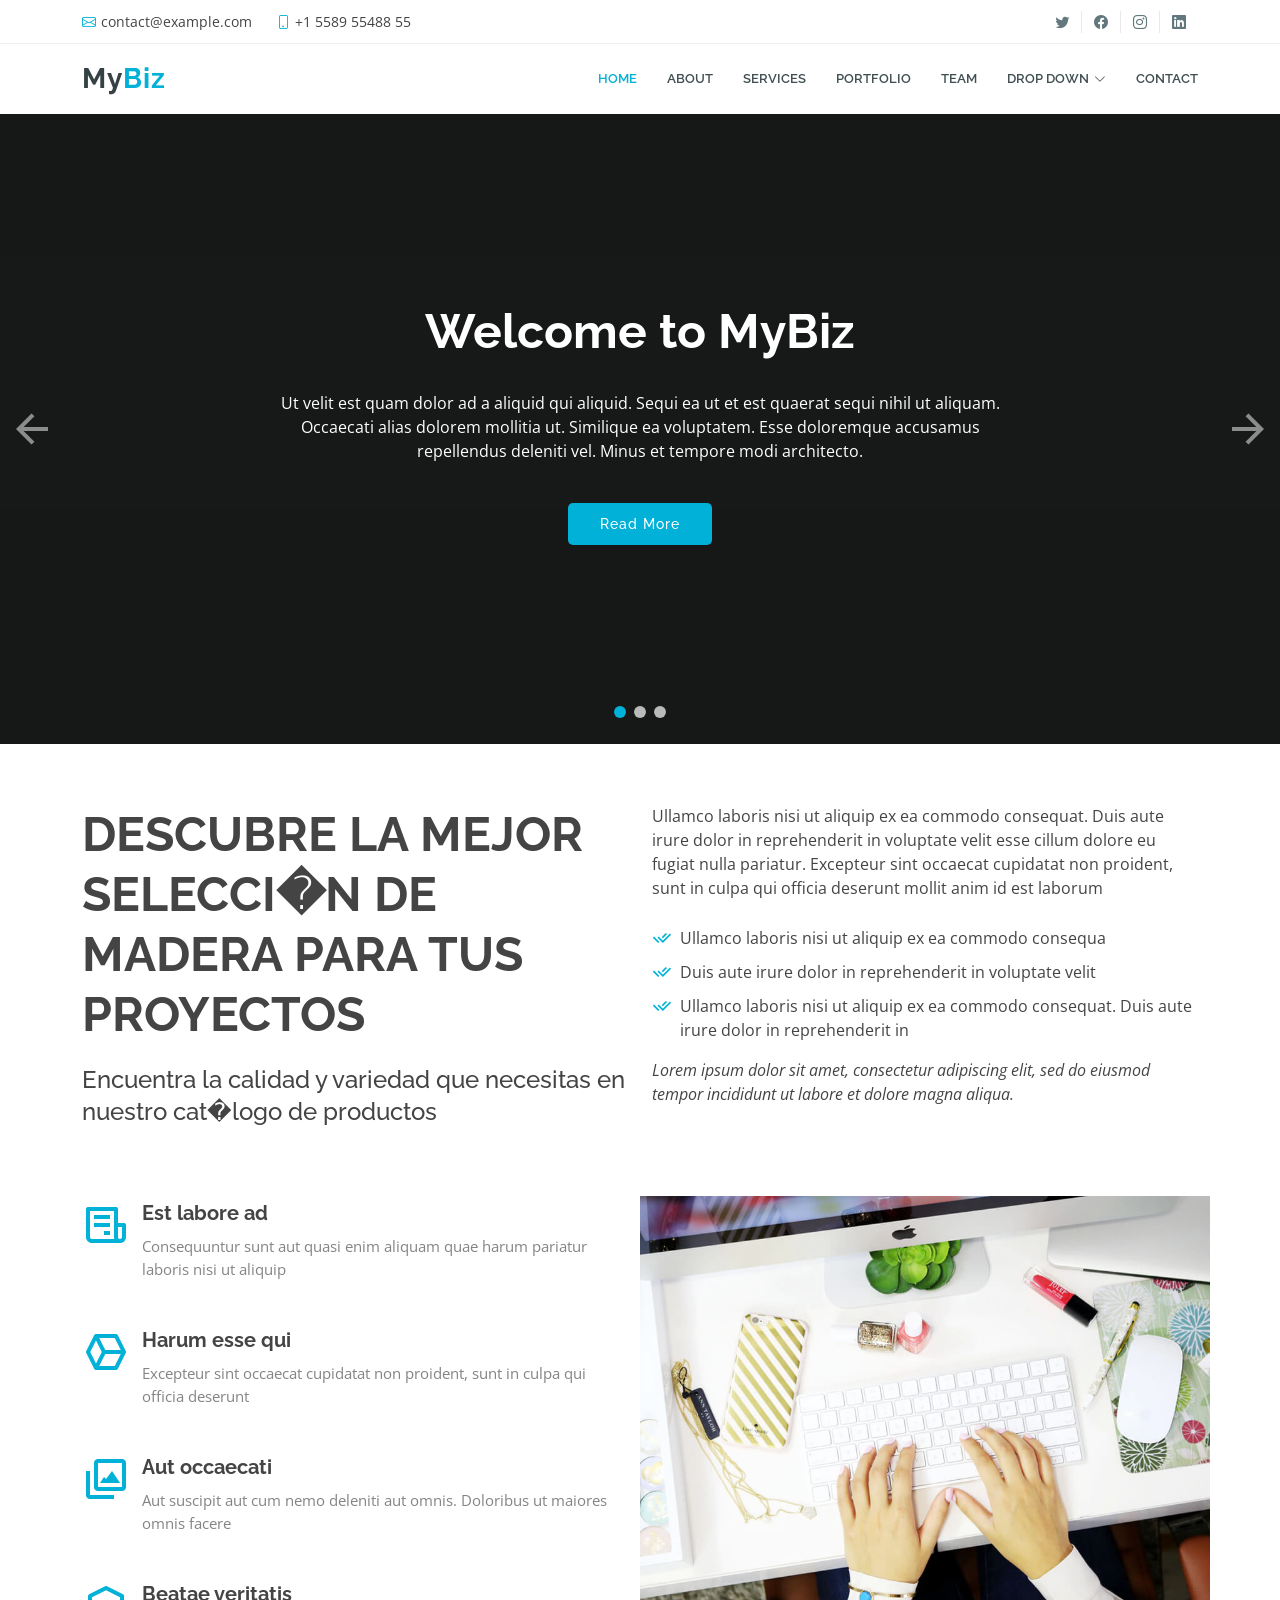
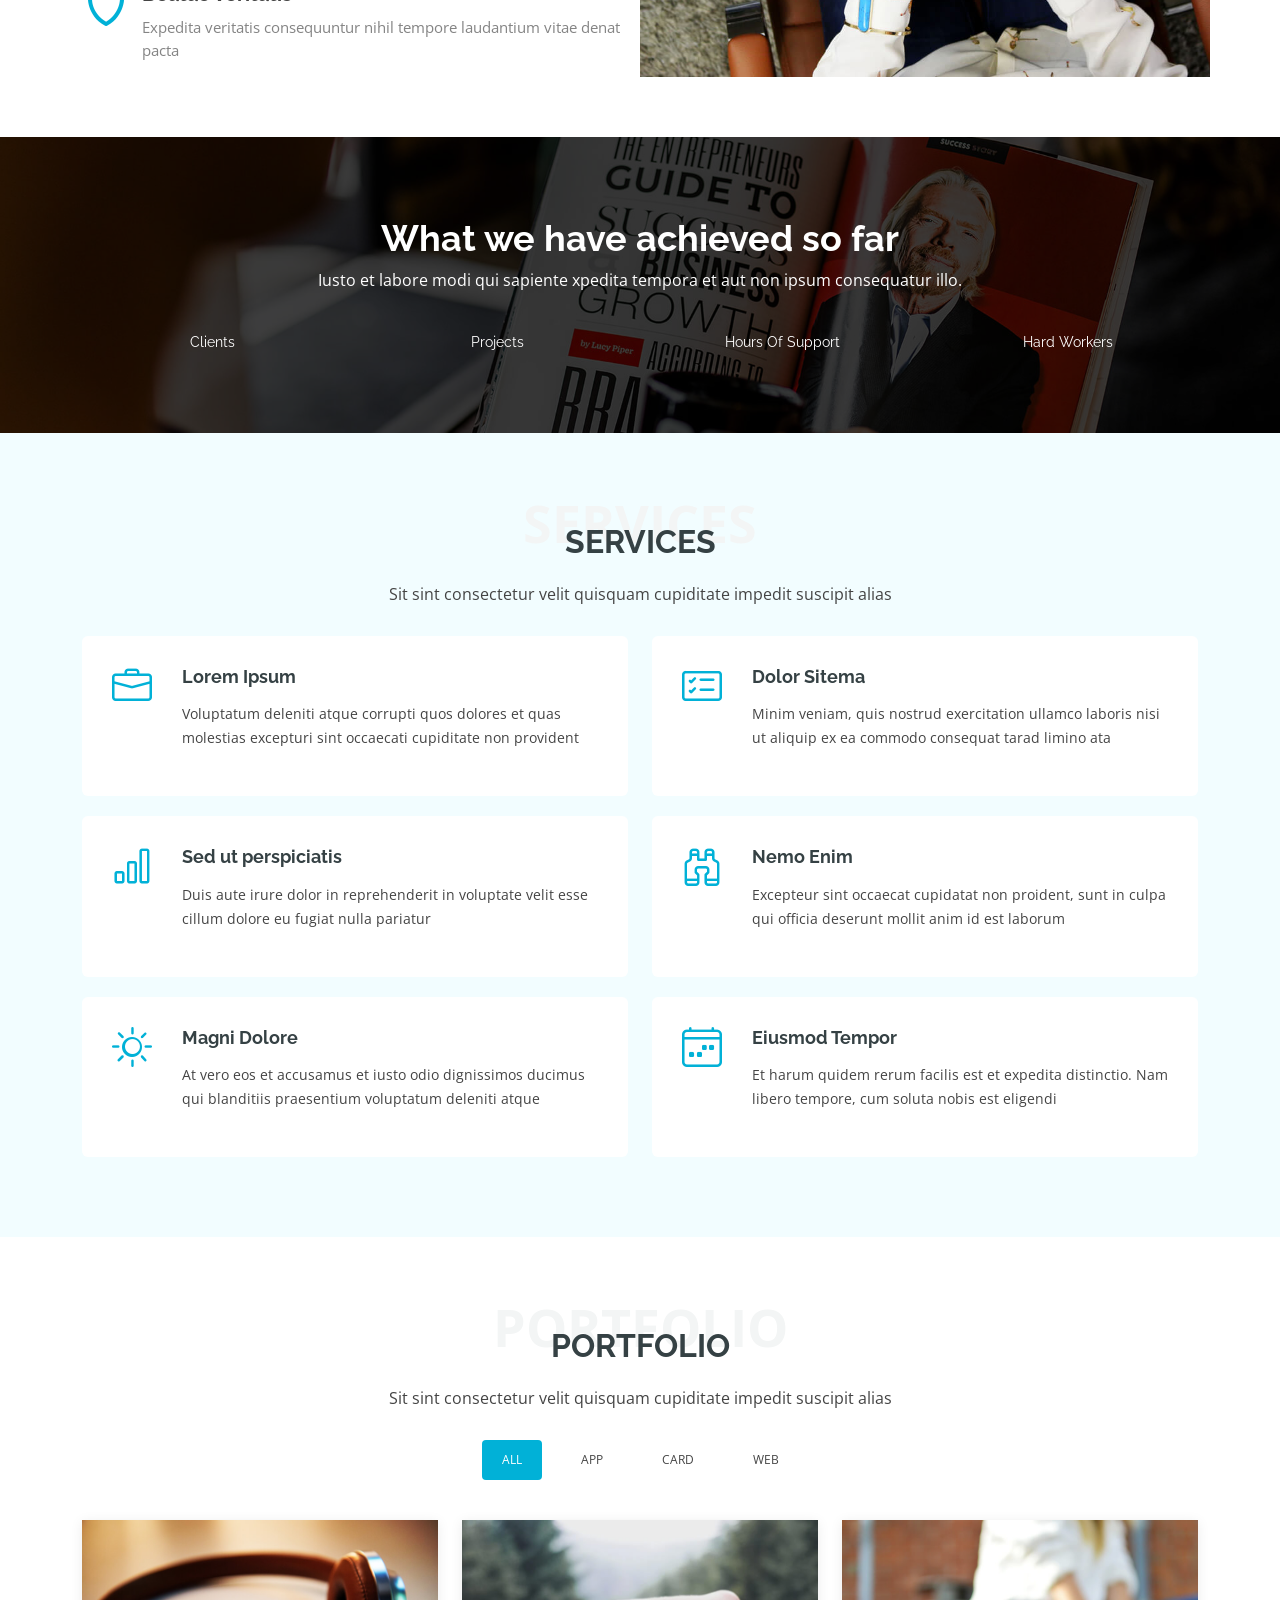
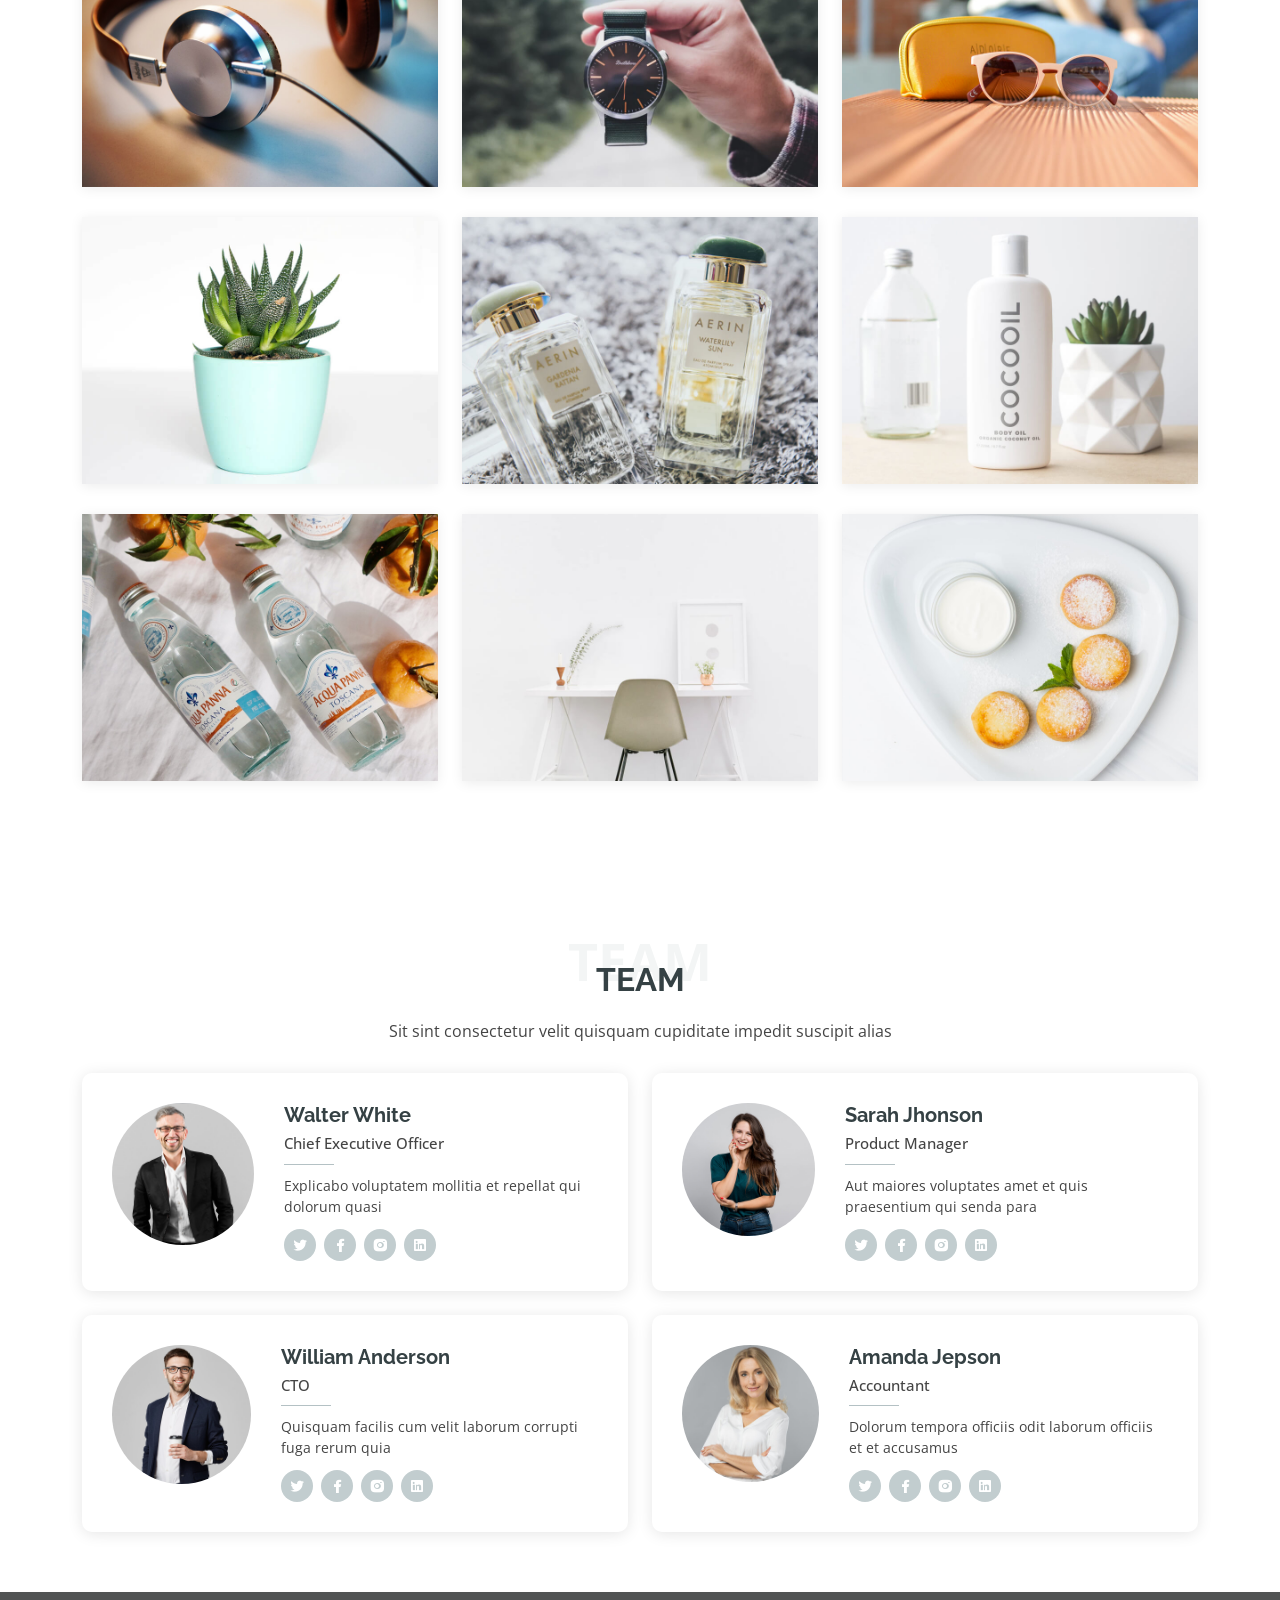
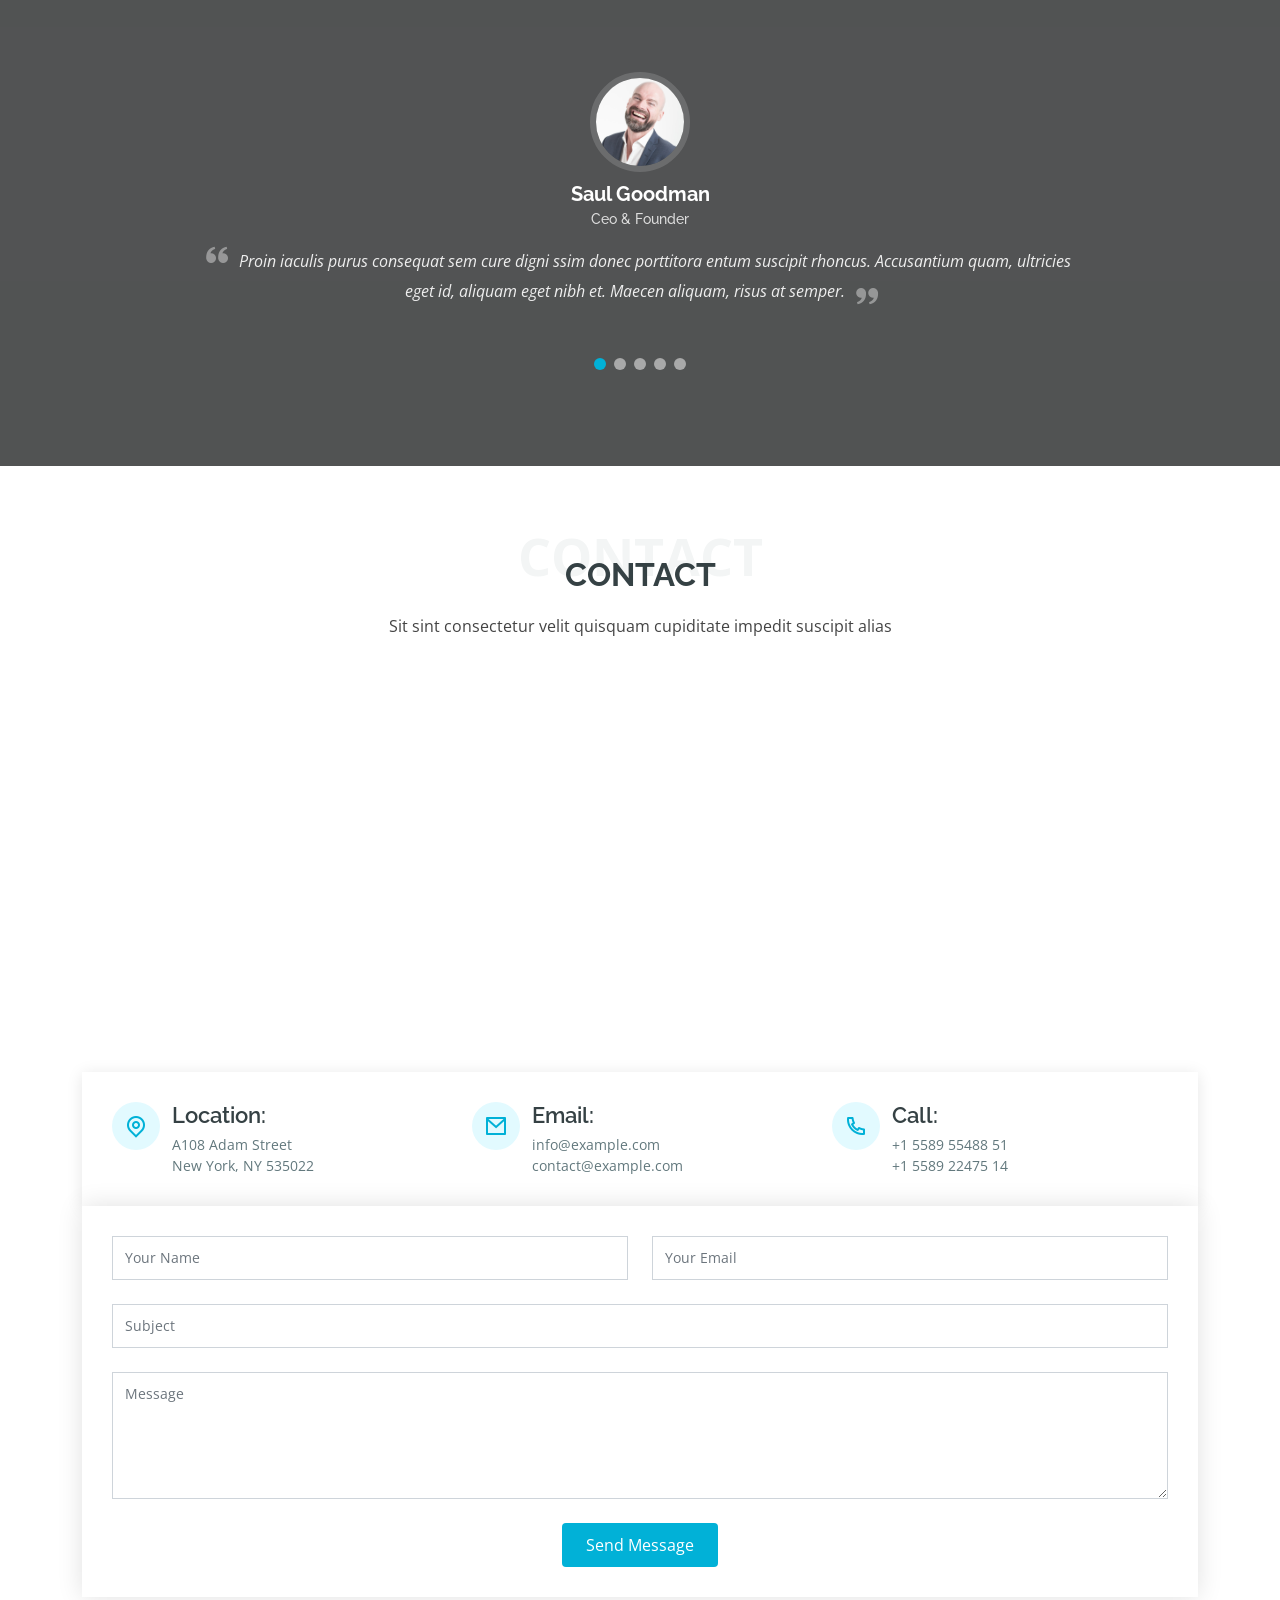
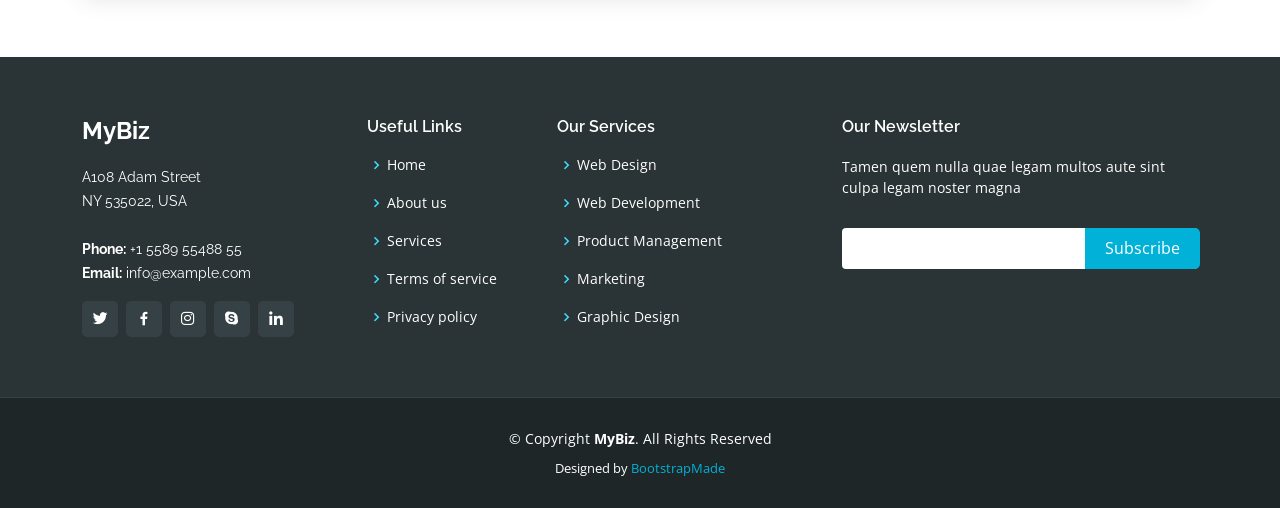
==== commit f17d3ba0: "TESTEARRRRRR" ====
--- a/SISTEMA/CapaVistaWeb/Content/index.html
+++ b/SISTEMA/CapaVistaWeb/Content/index.html
@@ -160,8 +160,8 @@
 
         <div class="row content">
           <div class="col-lg-6">
-            <h2>Eum ipsam laborum deleniti velitena</h2>
-            <h3>Voluptatem dignissimos provident quasi corporis voluptates sit assum perenda sruen jonee trave</h3>
+            <h2>Descubre la mejor selecci�n de madera para tus proyectos</h2>
+            <h3>Encuentra la calidad y variedad que necesitas en nuestro cat�logo de productos</h3>
           </div>
           <div class="col-lg-6 pt-4 pt-lg-0">
             <p>
